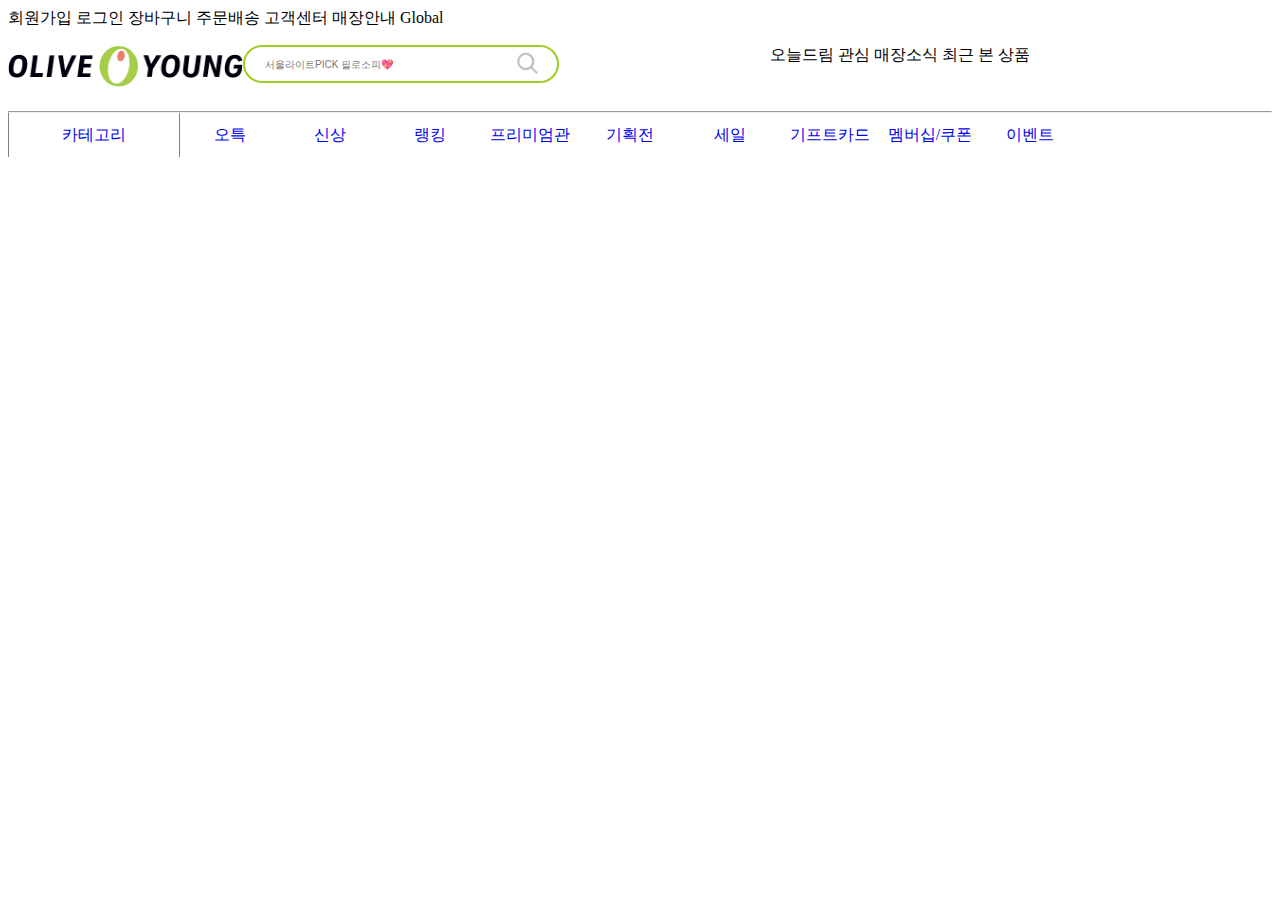
==== index.html @ 3bc7c673 "first commit" ====
<!DOCTYPE html>
<html lang="en">
<head>
    <meta charset="UTF-8">
    <meta http-equiv="X-UA-Compatible" content="IE=edge">
    <meta name="viewport" content="width=device-width, initial-scale=1.0">
    <title>Document</title>
</head>
<style>
  header>div{
    display: inline-block;
  }
  .search-txt{
    padding-left: 20px;
    border-radius: 25px;
    border: 2px solid #9bce26;
    font-size: 10px;
    width: 290px;
    height: 32px;
    position: absolute;
  }
  .search-btn{
    left: 270px;
    top: 6px;
    position:relative;
  }
  ul{ 
    margin: 0;
    padding: 0;
    list-style: none;
  }
  .header-top>ul>li{
    display: inline;
  }
  .header-inner>ul>li{
    display: inline;
  }
  .header-inner>*{
    float: left;
  }
  .inner-ul{
    margin-left: 500px;
  }
  .nav-item{
    line-height: 44px;
    text-align: center;
    float: left;
    height: 44px;
    width: 100px;
  }
  .dropdown{
    position: relative;
  }
  .dropdown-menu{
    top: 44px;
    height: 0px;
    width: 0px;
    overflow: hidden;
    display: none;
    position: absolute;
    padding: 0px;
    display: block;
    text-align: left;
  }
  a{
    text-decoration: none;
  }
  .nav-link:hover{
    color: #f27370;
    border-bottom: 2px solid #f27370;
  }
  .menu-ul>div{
    margin-left: 15px;
    float: left;
  }
  .menu-item-ul>li{
    font-size: 13px;
  }
  #menu-title{
    width: 170px;
    height: 44px;
    border-left: 1px solid gray;
    border-right: 1px solid gray;
  }
  hr{
    margin: 0;
  }
</style>
<body>
  <header class="header-all-wrap">
    <div class="header-top">
      <ul>
        <li>회원가입</li>
        <li>로그인</li>
        <li>장바구니</li>
        <li>주문배송</li>
        <li>고객센터</li>
        <li>매장안내</li>
        <li>Global</li>
      </ul>
    </div>
    <p></p>
    <div class="header-inner">
      <a class="brand">
        <img src="img/logo.png" alt="" width="235" height="42">
      </a>
      <input type="text" class="search-txt" name="" placeholder="서울라이트PICK 필로소피💖">
      <i class="search-btn" ><img src="img/search_icon.PNG" width="27px"></i>
      <ul class="inner-ul">
        <li>오늘드림</li>
        <li>관심 매장소식</li>
        <li>최근 본 상품</li>
      </ul>
    </div>
    <p></p>
    <hr>
    <ul class="nav nav-pills">
        <li class="nav-item" id="menu-title">
          <div class="dropdown"onclick="DropOnclick()">
            <a class="menu" href="#" role="button" id="dropdownMenuLink" data-bs-toggle="dropdown" aria-expanded="false">
              카테고리
            </a>
          
            <ul class="dropdown-menu" aria-labelledby="dropdownMenuLink" id="dropdown-mn">
              <li>
                <div>
                  <ul class="menu-ul">
                    <div>
                    <li>
                      <a class="dropdown-item" href="#"><p>스킨케어</p></a>
                      <ul class="menu-item-ul">
                        <li>스킨/로션/올인원</li>
                        <li>에센스/크림</li>
                        <li>미스트/오일</li>
                      </ul>
                    </li>
                    <li>
                      <a class="dropdown-item" href="#"><p>마스크팩</p></a>
                      <ul class="menu-item-ul">
                        <li>시트팩/패드</li>
                        <li>페이셜팩</li>
                        <li>코팩/패치</li>
                      </ul>
                    </li>
                    <li>
                      <a class="dropdown-item" href="#"><p>클렌징</p></a>
                      <ul class="menu-item-ul">
                        <li>클렌징폼/젤</li>
                        <li>오일/워터/리무버</li>
                        <li>필링/패드</li>
                      </ul>
                    </li>
                    <li>
                      <a class="dropdown-item" href="#"><p>선케어</p></a>
                      <ul class="menu-item-ul">
                        <li>선블록</li>
                        <li>태닝/애프터선</li>
                      </ul>
                    </li>
                    </div>
                    <div>
                    <li>
                      <a class="dropdown-item" href="#"><p>더모 코스메틱</p></a>
                      <ul class="menu-item-ul">
                        <li>스킨/로션</li>
                        <li>에센스/크림</li>
                        <li>미스트/오일</li>
                        <li>마스크팩</li>
                        <li>클렌징</li>
                        <li>선케어</li>
                        <li>바디케어</li>
                      </ul>
                    </li>
                    <li>
                      <a class="dropdown-item" href="#"><p>메이크업</p></a>
                      <ul class="menu-item-ul">
                        <li>립메이크업</li>
                        <li>베이스메이크업</li>
                        <li>아이메이크업</li>
                      </ul>
                    </li>
                    <li>
                      <a class="dropdown-item" href="#"><p>네일</p></a>
                      <ul class="menu-item-ul">
                        <li>폴리쉬</li>
                        <li>팁/스티커</li>
                        <li>반경화</li>
                        <li>케어</li>
                      </ul>
                    </li>
                  </div>
                  <div>
                    <li>
                      <a class="dropdown-item" href="#"><p>바디케어</p></a>
                      <ul class="menu-item-ul">
                        <li>워시/스크럽</li>
                        <li>로션/오일</li>
                        <li>제모용품</li>
                        <li>핸드케어</li>
                        <li>립케어</li>
                        <li>바디미스트</li>
                        <li>데오도란트</li>
                        <li>풋케어</li>
                        <li>선물세트</li>
                      </ul>
                    </li>
                    <li>
                      <a class="dropdown-item" href="#"><p>헤어케어</p></a>
                      <ul class="menu-item-ul">
                        <li>샴푸/린스</li>
                        <li>트리트먼트/팩</li>
                        <li>헤어기기</li>
                        <li>헤어브러쉬</li>
                        <li>염색약/펌</li>
                        <li>스타일링</li>
                        <li>탈모케어</li>
                        <li>에센스</li>
                      </ul>
                    </li>
                    <li>
                      <a class="dropdown-item" href="#"><p>향수/디퓨저</p></a>
                      <ul class="menu-item-ul">
                        <li>여성향수</li>
                        <li>남성향수</li>
                        <li>캔들/디퓨저</li>
                      </ul>
                    </li>
                    <li>
                      <a class="dropdown-item" href="#"><p>미용소품</p></a>
                      <ul class="menu-item-ul">
                        <li>페이스</li>
                        <li>아이</li>
                        <li>헤어/바디</li>
                        <li>코튼</li>
                        <li>디바이스</li>
                        <li>네일</li>
                        <li>기타소품</li>
                      </ul>
                    </li>
                    <li>
                      <a class="dropdown-item" href="#"><p>남성</p></a>
                      <ul class="menu-item-ul">
                        <li>스킨케어</li>
                        <li>바디케어</li>
                        <li>헤어케어</li>
                        <li>메이크업</li>
                        <li>쉐이빙</li>
                        <li>향수</li>
                        <li>매너용품</li>
                        <li>건강식품</li>
                      </ul>
                    </li>
                  </div>
                  </ul>
                </div>
              </li>
              <li><a class="dropdown-item" href="#">Another action</a></li>
              <li><a class="dropdown-item" href="#">Something else here</a></li>
            </ul>
          </div>
        </li>
        <li class="nav-item">
          <a class="nav-link" href="#">오특</a>
        </li>
        <li class="nav-item">
          <a class="nav-link" href="#">신상</a>
        </li>
        <li class="nav-item">
          <a class="nav-link"  href="#">랭킹</a>
        </li>
        <li class="nav-item">
          <a class="nav-link" href="#">프리미엄관</a>
        </li>
        <li class="nav-item">
          <a class="nav-link" href="#">기획전</a>
        </li>
        <li class="nav-item">
          <a class="nav-link" href="#">세일</a>
        </li>
        <li class="nav-item">
          <a class="nav-link"  href="#">기프트카드</a>
        </li>
        <li class="nav-item">
          <a class="nav-link"  href="#">멤버십/쿠폰</a>
        </li>
        <li class="nav-item">
          <a class="nav-link"  href="#">이벤트</a>
        </li>
    </ul>
</header>
<script>
  let cnt=0;
  function DropOnclick(){
    cnt++;
    if(cnt%2==0){
      document.getElementById("dropdown-mn").style.width="0px";
      document.getElementById("dropdown-mn").style.height="0px";
      document.getElementById("dropdown-mn").style.border="none";
      document.getElementById("menu-title").style.background="white";
      document.getElementById("dropdownMenuLink").style.color="black";
    }
    else{
      document.getElementById("dropdown-mn").style.width="800px";
      document.getElementById("dropdown-mn").style.height="700px";
      document.getElementById("dropdown-mn").style.border="3px solid black";
      document.getElementById("menu-title").style.background="black";
      document.getElementById("dropdownMenuLink").style.color="white";
    }
  }
</script>
</body>
</html>
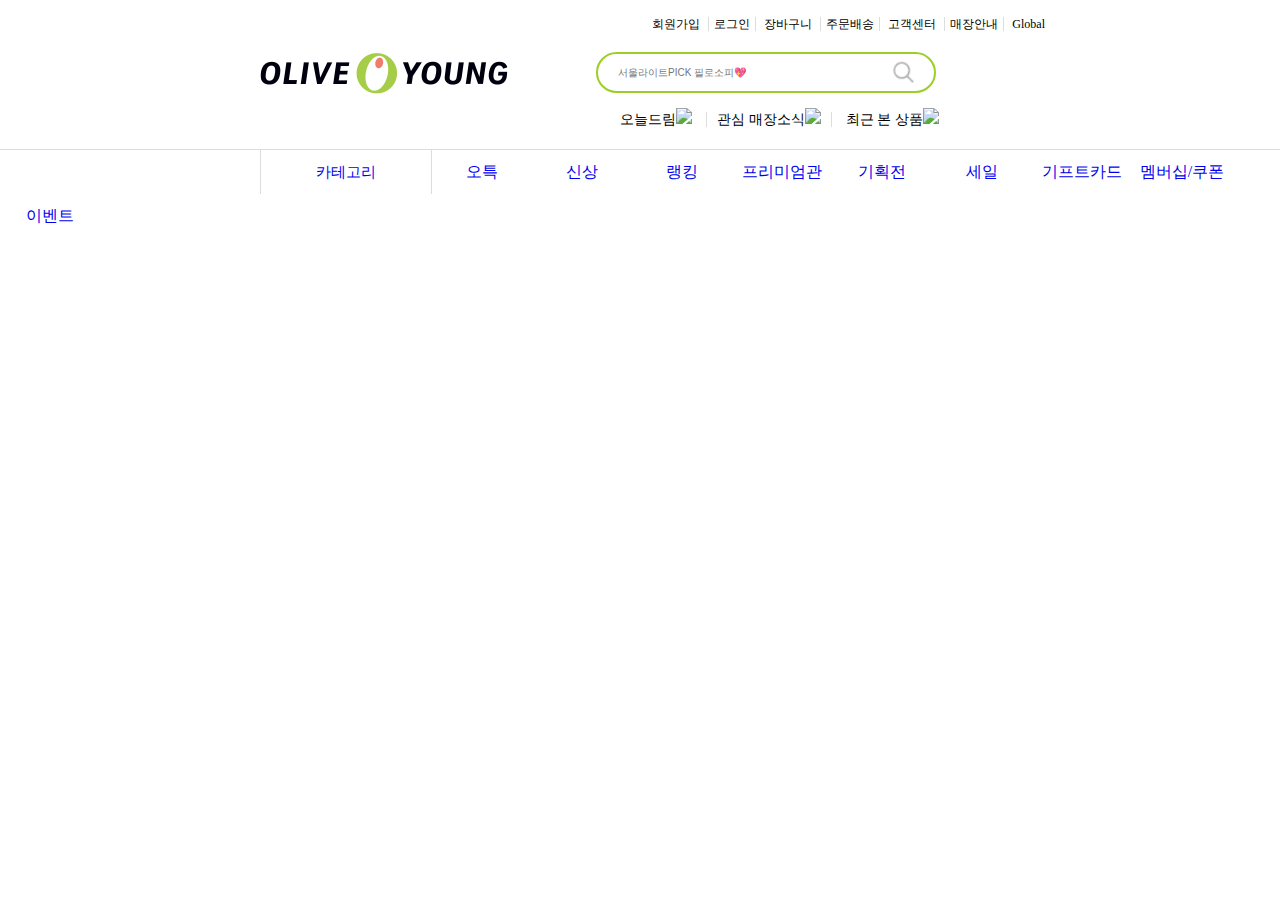
==== commit a343d33d: "header" ====
--- a/index.html
+++ b/index.html
@@ -7,6 +7,10 @@
     <title>Document</title>
 </head>
 <style>
+  body{
+    padding: 0;
+    margin: 0;
+  }
   header>div{
     display: inline-block;
   }
@@ -15,13 +19,13 @@
     border-radius: 25px;
     border: 2px solid #9bce26;
     font-size: 10px;
-    width: 290px;
-    height: 32px;
+    width: 314px;
+    height: 35px;
     position: absolute;
   }
   .search-btn{
-    left: 270px;
-    top: 6px;
+    left: 293px;
+    top: 8px;
     position:relative;
   }
   ul{ 
@@ -29,6 +33,12 @@
     padding: 0;
     list-style: none;
   }
+  .header-inner{
+    margin-left: 260px;
+  }
+  .brand{
+    margin-right: 88px;
+  }
   .header-top>ul>li{
     display: inline;
   }
@@ -39,7 +49,8 @@
     float: left;
   }
   .inner-ul{
-    margin-left: 500px;
+    margin-top: 10px;
+    margin-left: 350px;
   }
   .nav-item{
     line-height: 44px;
@@ -61,6 +72,7 @@
     padding: 0px;
     display: block;
     text-align: left;
+    background-color: white;
   }
   a{
     text-decoration: none;
@@ -73,61 +85,135 @@
     margin-left: 15px;
     float: left;
   }
+  .menu{
+    font-size: 15px; 
+  }
   .menu-item-ul>li{
     font-size: 13px;
   }
   #menu-title{
+    padding: 0;
+    margin-left: 260px;
     width: 170px;
     height: 44px;
-    border-left: 1px solid gray;
-    border-right: 1px solid gray;
-  }
-  hr{
+    border-left: 1px solid #ddd;
+    border-right: 1px solid #ddd;
+  }
+  .nav-pills{
+    border-top: 1px solid #ddd;
+  }
+  .header-top{
+    float: right;
+    font-size: 12px;
+    margin-right: 230px;
+  }
+  .header-top>ul>li{
+    width:100px;
+  }
+  .imgview{
+    height: 450px;
+    width:100%;
+    overflow: hidden;
+  }
+  .imgview>img{
+    padding: 0;
     margin: 0;
+    border-top: 2px solid black;
+    margin-left: -200px;
+  }
+  .menu-p{
+    font-weight: bold;
+    font-size: 14px;
+    height: 12px;
+    color: black;
+  }
+  .menu-item-ul>li{
+    font-weight: bold;
+    color: rgb(106, 106, 106);
+    height: 25px;
+  }
+  .menu-item-ul{
+    margin-bottom: 20px;
+  }
+  .menu-ver{
+    padding-left: 20px;
+    width: 140px;
+  }
+  .menu-head{
+    font-weight: bold;
+    margin-left: 20px;
+    padding-left: 20px;
+    height: 50px;
+    width: 470px;
+    border-bottom: 1px solid #ddd;
+  }
+  .beauty{
+    width: 53%;
+    height: 900px;
+    border-right: 1px solid #ddd;
+  }
+  .header-top-ul>li{
+    padding-left: 5px;
+    padding-right: 5px;
+  }
+  .inner-ul>li{
+    padding-left: 10px;
+    padding-right: 10px;
+    font-size: 14px;
+    text-align: center;
+  }
+  .center{
+    border-right: 1px solid #ddd;
+    border-left: 1px solid #ddd;
   }
 </style>
 <body>
   <header class="header-all-wrap">
     <div class="header-top">
-      <ul>
+      <ul class="header-top-ul">
         <li>회원가입</li>
-        <li>로그인</li>
+        <li class="center">로그인</li>
         <li>장바구니</li>
-        <li>주문배송</li>
+        <li class="center">주문배송</li>
         <li>고객센터</li>
-        <li>매장안내</li>
+        <li class="center">매장안내</li>
         <li>Global</li>
       </ul>
     </div>
-    <p></p>
+    <p style="height:20px;"></p>
     <div class="header-inner">
       <a class="brand">
-        <img src="img/logo.png" alt="" width="235" height="42">
+        <img src="img/logo.png" alt="" width="248" height="42px">
       </a>
-      <input type="text" class="search-txt" name="" placeholder="서울라이트PICK 필로소피💖">
-      <i class="search-btn" ><img src="img/search_icon.PNG" width="27px"></i>
+      <div id="search_box">
+        <input type="text" class="search-txt"name="search-txt" placeholder="서울라이트PICK 필로소피💖">
+        <i class="search-btn" ><img src="img/search_icon.PNG" width="27px"></i>
+      </div>
       <ul class="inner-ul">
-        <li>오늘드림</li>
-        <li>관심 매장소식</li>
-        <li>최근 본 상품</li>
+        <li>오늘드림<img src="./img/thunder_icon.PNG" width="30px"></li>
+        <li class="center">관심 매장소식<img src="./img/pointer_icon.PNG" width="20px"></li>
+        <li>최근 본 상품<img src="./img/pointer_icon.PNG" width="20px"></li>
       </ul>
     </div>
     <p></p>
-    <hr>
-    <ul class="nav nav-pills">
+    <ul class="nav-pills">
         <li class="nav-item" id="menu-title">
-          <div class="dropdown"onclick="DropOnclick()">
+          <div class="dropdown">
+            <div onclick="DropOnclick()">
             <a class="menu" href="#" role="button" id="dropdownMenuLink" data-bs-toggle="dropdown" aria-expanded="false">
               카테고리
             </a>
-          
+          </div>
             <ul class="dropdown-menu" aria-labelledby="dropdownMenuLink" id="dropdown-mn">
               <li>
-                <div>
+                <div class="beauty">
                   <ul class="menu-ul">
-                    <div>
-                    <li>
-                      <a class="dropdown-item" href="#"><p>스킨케어</p></a>
+                    <li class="menu-head">
+                      뷰티
+                    </li>
+                    <div class="menu-ver">
+                    <li>
+                      <a class="dropdown-item" href="#"><p class="menu-p">스킨케어 > </p></a>
                       <ul class="menu-item-ul">
                         <li>스킨/로션/올인원</li>
                         <li>에센스/크림</li>
@@ -135,7 +221,7 @@
                       </ul>
                     </li>
                     <li>
-                      <a class="dropdown-item" href="#"><p>마스크팩</p></a>
+                      <a class="dropdown-item" href="#"><p class="menu-p">마스크팩 > </p></a>
                       <ul class="menu-item-ul">
                         <li>시트팩/패드</li>
                         <li>페이셜팩</li>
@@ -143,7 +229,7 @@
                       </ul>
                     </li>
                     <li>
-                      <a class="dropdown-item" href="#"><p>클렌징</p></a>
+                      <a class="dropdown-item" href="#"><p class="menu-p">클렌징 > </p></a>
                       <ul class="menu-item-ul">
                         <li>클렌징폼/젤</li>
                         <li>오일/워터/리무버</li>
@@ -151,16 +237,16 @@
                       </ul>
                     </li>
                     <li>
-                      <a class="dropdown-item" href="#"><p>선케어</p></a>
+                      <a class="dropdown-item" href="#"><p class="menu-p">선케어 > </p></a>
                       <ul class="menu-item-ul">
                         <li>선블록</li>
                         <li>태닝/애프터선</li>
                       </ul>
                     </li>
                     </div>
-                    <div>
-                    <li>
-                      <a class="dropdown-item" href="#"><p>더모 코스메틱</p></a>
+                    <div class="menu-ver">
+                    <li>
+                      <a class="dropdown-item" href="#"><p class="menu-p">더모 코스메틱 > </p></a>
                       <ul class="menu-item-ul">
                         <li>스킨/로션</li>
                         <li>에센스/크림</li>
@@ -172,7 +258,7 @@
                       </ul>
                     </li>
                     <li>
-                      <a class="dropdown-item" href="#"><p>메이크업</p></a>
+                      <a class="dropdown-item" href="#"><p class="menu-p">메이크업 > </p></a>
                       <ul class="menu-item-ul">
                         <li>립메이크업</li>
                         <li>베이스메이크업</li>
@@ -180,7 +266,7 @@
                       </ul>
                     </li>
                     <li>
-                      <a class="dropdown-item" href="#"><p>네일</p></a>
+                      <a class="dropdown-item" href="#"><p class="menu-p">네일 > </p></a>
                       <ul class="menu-item-ul">
                         <li>폴리쉬</li>
                         <li>팁/스티커</li>
@@ -188,10 +274,8 @@
                         <li>케어</li>
                       </ul>
                     </li>
-                  </div>
-                  <div>
-                    <li>
-                      <a class="dropdown-item" href="#"><p>바디케어</p></a>
+                    <li>
+                      <a class="dropdown-item" href="#"><p class="menu-p">바디케어 > </p></a>
                       <ul class="menu-item-ul">
                         <li>워시/스크럽</li>
                         <li>로션/오일</li>
@@ -204,8 +288,10 @@
                         <li>선물세트</li>
                       </ul>
                     </li>
-                    <li>
-                      <a class="dropdown-item" href="#"><p>헤어케어</p></a>
+                  </div>
+                  <div class="menu-ver">
+                    <li>
+                      <a class="dropdown-item" href="#"><p class="menu-p">헤어케어 > </p></a>
                       <ul class="menu-item-ul">
                         <li>샴푸/린스</li>
                         <li>트리트먼트/팩</li>
@@ -218,7 +304,7 @@
                       </ul>
                     </li>
                     <li>
-                      <a class="dropdown-item" href="#"><p>향수/디퓨저</p></a>
+                      <a class="dropdown-item" href="#"><p class="menu-p">향수/디퓨저 > </p></a>
                       <ul class="menu-item-ul">
                         <li>여성향수</li>
                         <li>남성향수</li>
@@ -226,7 +312,7 @@
                       </ul>
                     </li>
                     <li>
-                      <a class="dropdown-item" href="#"><p>미용소품</p></a>
+                      <a class="dropdown-item" href="#"><p class="menu-p">미용소품 > </p></a>
                       <ul class="menu-item-ul">
                         <li>페이스</li>
                         <li>아이</li>
@@ -238,7 +324,7 @@
                       </ul>
                     </li>
                     <li>
-                      <a class="dropdown-item" href="#"><p>남성</p></a>
+                      <a class="dropdown-item" href="#"><p class="menu-p">남성 > </p></a>
                       <ul class="menu-item-ul">
                         <li>스킨케어</li>
                         <li>바디케어</li>
@@ -288,11 +374,15 @@
         </li>
     </ul>
 </header>
+<div class="imgview">
+  <img src="./img/slide_img1.jpg">
+</div>
 <script>
-  let cnt=0;
+  let cnt_m=0;
+  let cnt_s=0;
   function DropOnclick(){
-    cnt++;
-    if(cnt%2==0){
+    cnt_m++;
+    if(cnt_m%2==0){
       document.getElementById("dropdown-mn").style.width="0px";
       document.getElementById("dropdown-mn").style.height="0px";
       document.getElementById("dropdown-mn").style.border="none";
@@ -300,8 +390,8 @@
       document.getElementById("dropdownMenuLink").style.color="black";
     }
     else{
-      document.getElementById("dropdown-mn").style.width="800px";
-      document.getElementById("dropdown-mn").style.height="700px";
+      document.getElementById("dropdown-mn").style.width="1000px";
+      document.getElementById("dropdown-mn").style.height="900px";
       document.getElementById("dropdown-mn").style.border="3px solid black";
       document.getElementById("menu-title").style.background="black";
       document.getElementById("dropdownMenuLink").style.color="white";
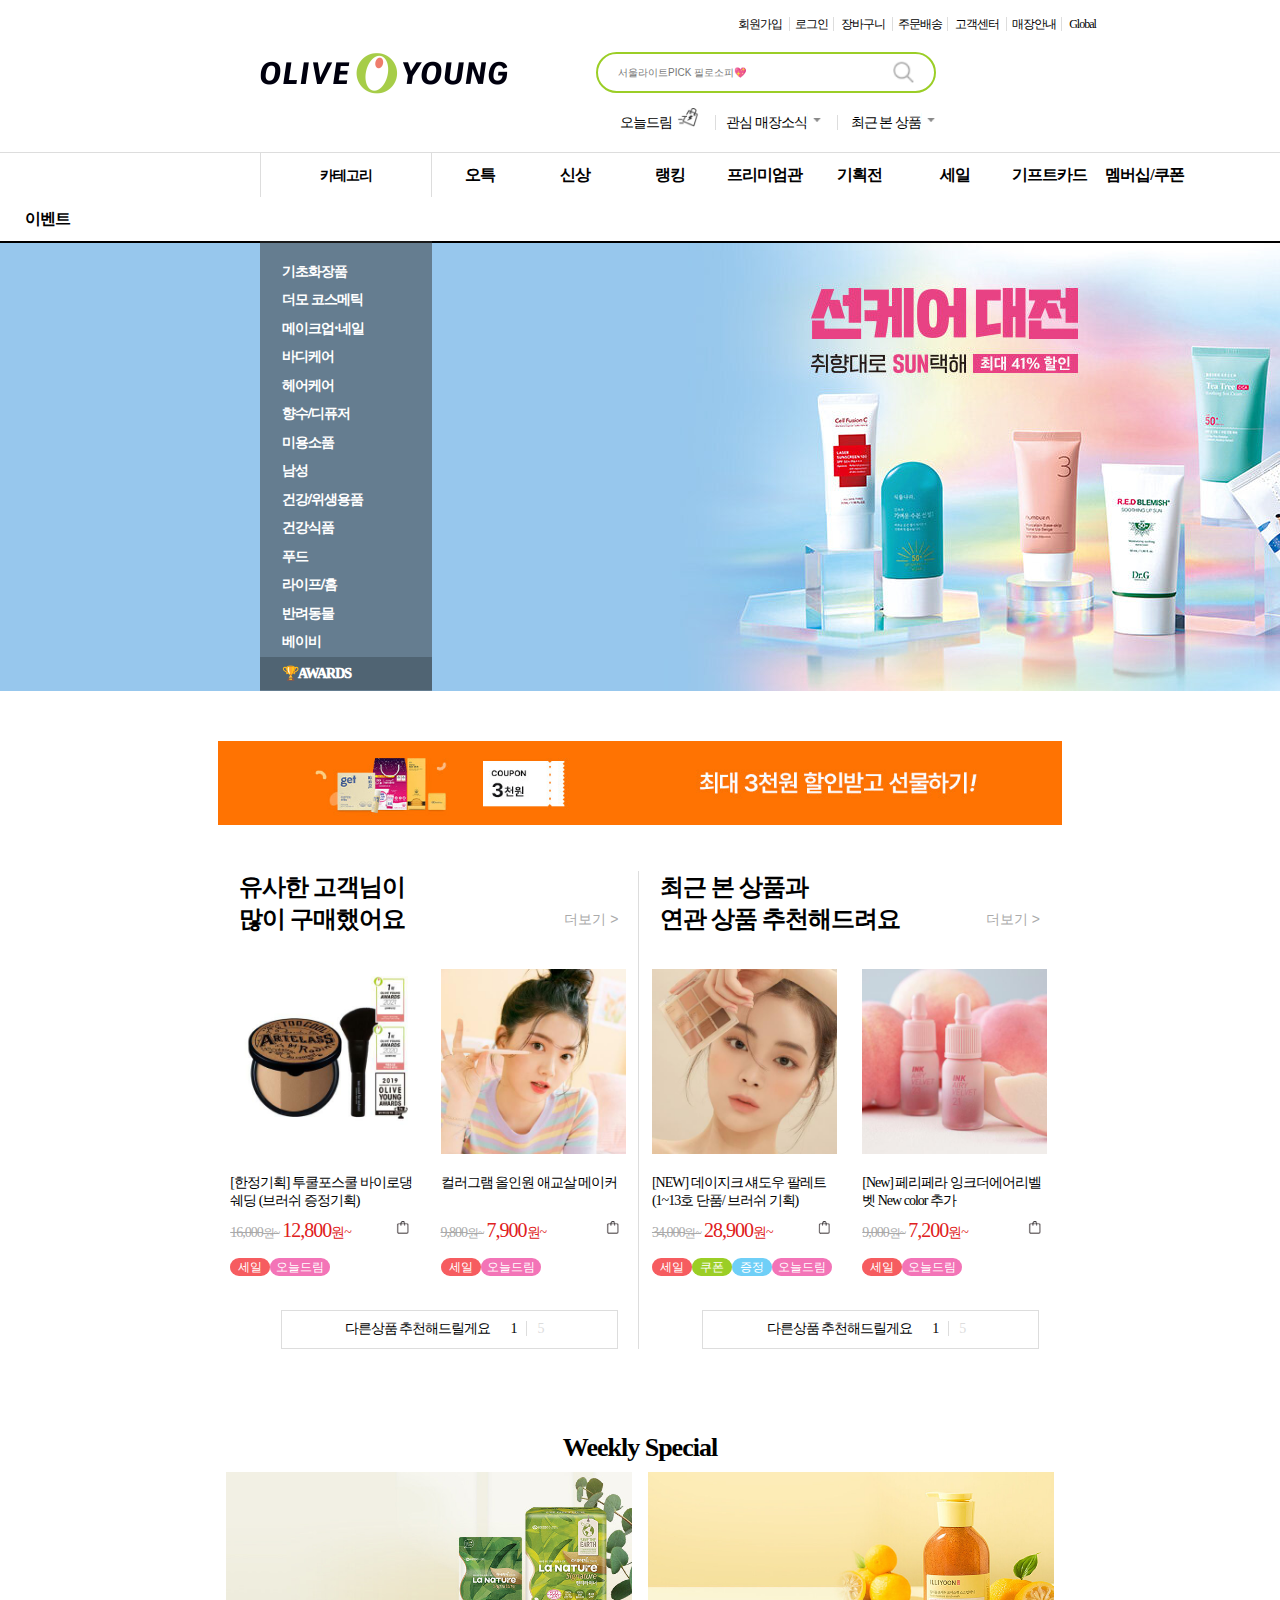
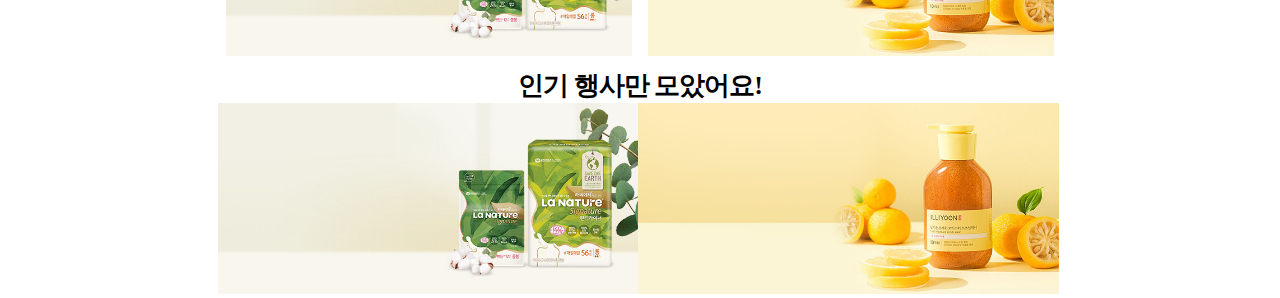
==== commit ac346fd2: "css파일 분리" ====
--- a/index.html
+++ b/index.html
@@ -6,167 +6,7 @@
     <meta name="viewport" content="width=device-width, initial-scale=1.0">
     <title>Document</title>
 </head>
-<style>
-  body{
-    padding: 0;
-    margin: 0;
-  }
-  header>div{
-    display: inline-block;
-  }
-  .search-txt{
-    padding-left: 20px;
-    border-radius: 25px;
-    border: 2px solid #9bce26;
-    font-size: 10px;
-    width: 314px;
-    height: 35px;
-    position: absolute;
-  }
-  .search-btn{
-    left: 293px;
-    top: 8px;
-    position:relative;
-  }
-  ul{ 
-    margin: 0;
-    padding: 0;
-    list-style: none;
-  }
-  .header-inner{
-    margin-left: 260px;
-  }
-  .brand{
-    margin-right: 88px;
-  }
-  .header-top>ul>li{
-    display: inline;
-  }
-  .header-inner>ul>li{
-    display: inline;
-  }
-  .header-inner>*{
-    float: left;
-  }
-  .inner-ul{
-    margin-top: 10px;
-    margin-left: 350px;
-  }
-  .nav-item{
-    line-height: 44px;
-    text-align: center;
-    float: left;
-    height: 44px;
-    width: 100px;
-  }
-  .dropdown{
-    position: relative;
-  }
-  .dropdown-menu{
-    top: 44px;
-    height: 0px;
-    width: 0px;
-    overflow: hidden;
-    display: none;
-    position: absolute;
-    padding: 0px;
-    display: block;
-    text-align: left;
-    background-color: white;
-  }
-  a{
-    text-decoration: none;
-  }
-  .nav-link:hover{
-    color: #f27370;
-    border-bottom: 2px solid #f27370;
-  }
-  .menu-ul>div{
-    margin-left: 15px;
-    float: left;
-  }
-  .menu{
-    font-size: 15px; 
-  }
-  .menu-item-ul>li{
-    font-size: 13px;
-  }
-  #menu-title{
-    padding: 0;
-    margin-left: 260px;
-    width: 170px;
-    height: 44px;
-    border-left: 1px solid #ddd;
-    border-right: 1px solid #ddd;
-  }
-  .nav-pills{
-    border-top: 1px solid #ddd;
-  }
-  .header-top{
-    float: right;
-    font-size: 12px;
-    margin-right: 230px;
-  }
-  .header-top>ul>li{
-    width:100px;
-  }
-  .imgview{
-    height: 450px;
-    width:100%;
-    overflow: hidden;
-  }
-  .imgview>img{
-    padding: 0;
-    margin: 0;
-    border-top: 2px solid black;
-    margin-left: -200px;
-  }
-  .menu-p{
-    font-weight: bold;
-    font-size: 14px;
-    height: 12px;
-    color: black;
-  }
-  .menu-item-ul>li{
-    font-weight: bold;
-    color: rgb(106, 106, 106);
-    height: 25px;
-  }
-  .menu-item-ul{
-    margin-bottom: 20px;
-  }
-  .menu-ver{
-    padding-left: 20px;
-    width: 140px;
-  }
-  .menu-head{
-    font-weight: bold;
-    margin-left: 20px;
-    padding-left: 20px;
-    height: 50px;
-    width: 470px;
-    border-bottom: 1px solid #ddd;
-  }
-  .beauty{
-    width: 53%;
-    height: 900px;
-    border-right: 1px solid #ddd;
-  }
-  .header-top-ul>li{
-    padding-left: 5px;
-    padding-right: 5px;
-  }
-  .inner-ul>li{
-    padding-left: 10px;
-    padding-right: 10px;
-    font-size: 14px;
-    text-align: center;
-  }
-  .center{
-    border-right: 1px solid #ddd;
-    border-left: 1px solid #ddd;
-  }
-</style>
+<link rel="stylesheet" href="./main.css">
 <body>
   <header class="header-all-wrap">
     <div class="header-top">
@@ -183,17 +23,16 @@
     <p style="height:20px;"></p>
     <div class="header-inner">
       <a class="brand">
-        <img src="img/logo.png" alt="" width="248" height="42px">
+        <img src="img/logo.png" alt="" width="248" height="42px" href="#">
       </a>
-      <div id="search_box">
         <input type="text" class="search-txt"name="search-txt" placeholder="서울라이트PICK 필로소피💖">
         <i class="search-btn" ><img src="img/search_icon.PNG" width="27px"></i>
-      </div>
-      <ul class="inner-ul">
-        <li>오늘드림<img src="./img/thunder_icon.PNG" width="30px"></li>
-        <li class="center">관심 매장소식<img src="./img/pointer_icon.PNG" width="20px"></li>
-        <li>최근 본 상품<img src="./img/pointer_icon.PNG" width="20px"></li>
-      </ul>
+      
+        <ul class="inner-ul">
+          <li>오늘드림<img src="./img/thunder_icon.PNG" width="30px"></li>
+          <li class="center">관심 매장소식<img src="./img/pointer_icon.PNG" width="20px"></li>
+          <li>최근 본 상품<img src="./img/pointer_icon.PNG" width="20px"></li>
+        </ul>
     </div>
     <p></p>
     <ul class="nav-pills">
@@ -374,29 +213,148 @@
         </li>
     </ul>
 </header>
+<div>
+</div>
 <div class="imgview">
+  <ul class="img_menu" id="img_mn">
+    <li class="img_mn_li">기초화장품</li>
+    <li class="img_mn_li">더모 코스메틱</li>
+    <li class="img_mn_li">메이크업·네일</li>
+    <li class="img_mn_li">바디케어</li>
+    <li class="img_mn_li">헤어케어</li>
+    <li class="img_mn_li">향수/디퓨저</li>
+    <li class="img_mn_li">미용소품</li>
+    <li class="img_mn_li">남성</li>
+    <li class="img_mn_li">건강/위생용품</li>
+    <li class="img_mn_li">건강식품</li>
+    <li class="img_mn_li">푸드</li>
+    <li class="img_mn_li">라이프/홈</li>
+    <li class="img_mn_li">반려동물</li>
+    <li class="img_mn_li">베이비</li>
+    <li class="awards">🏆AWARDS</li>
+  </ul>
   <img src="./img/slide_img1.jpg">
 </div>
-<script>
-  let cnt_m=0;
-  let cnt_s=0;
-  function DropOnclick(){
-    cnt_m++;
+<div class="content_wrap">
+  <img src="./img/ad.jpg" width="100%" class="ad_img">
+  <div class="recm_wrap">
+    <div class="half" id="border_point">
+      <div class="text_div">유사한 고객님이<br>많이 구매했어요
+        <button class="more">더보기 ></button>
+      </div>
+      <div class="img_wrap">
+        <img src="./img/img1_1.jpg" width="100%">
+        <div class="g_name"><br>[한정기획] 투쿨포스쿨 바이로댕<br>쉐딩 (브러쉬 증정기획)</div>
+        <p class="money_div">
+          <span class="f_money"><span class="f_money_num">16,000</span>원~</span> <span class="n_money"><span class="n_money_num">12,800</span>원~</span>
+          <img src="./img/bag_icon.PNG" width="10%" class="bag_icon">
+        </p>
+        <button class="sale_icon">세일</button>
+        <button class="today_icon">오늘드림</button>
+      </div>
+      <div class="img_wrap">
+        <img src="./img/img1_2.jpg" width="100%">
+        <div class="g_name"><br>컬러그램 올인원 애교살 메이커</div>
+        <p class="money_div">
+          <span class="f_money"><span class="f_money_num">9,800</span>원~</span> <span class="n_money"><span class="n_money_num">7,900</span>원~</span>
+          <img src="./img/bag_icon.PNG" width="10%" class="bag_icon">
+        </p>
+        <button class="sale_icon">세일</button>
+        <button class="today_icon">오늘드림</button>
+      </div>
+      <div class="other_recm">다른상품 추천해드릴게요<ul><li id="border_point">1</li><li class="recm_cnt">5</li></ul></div>
+    </div>
+    <div class="half">
+      <div class="text_div">최근 본 상품과<br>연관 상품 추천해드려요
+        <button class="more">더보기 ></button>
+      </div>
+      <div class="img_wrap">
+        <img src="./img/img2_1.jpg" width="100%">
+        <div class="g_name"><br>[NEW] 데이지크 섀도우 팔레트 (1~13호 단품/ 브러쉬 기획)</div>
+        <p class="money_div">
+          <span class="f_money"><span class="f_money_num">34,000</span>원~</span> <span class="n_money"><span class="n_money_num">28,900</span>원~</span>
+          <img src="./img/bag_icon.PNG" width="10%" class="bag_icon">
+        </p>
+        <button class="sale_icon">세일</button>
+        <button class="coupon_icon">쿠폰</button>
+        <button class="present_icon">증정</button>
+        <button class="today_icon">오늘드림</button>
+      </div>
+      <div class="img_wrap">
+        <img src="./img/img2_2.jpg" width="100%">
+        <div class="g_name"><br>[New] 페리페라 잉크더에어리벨벳 New color 추가</div>
+        <p class="money_div">
+          <span class="f_money"><span class="f_money_num">9,000</span>원~</span> <span class="n_money"><span class="n_money_num">7,200</span>원~</span>
+          <img src="./img/bag_icon.PNG" width="10%" class="bag_icon">
+        </p>
+        <button class="sale_icon">세일</button>
+        <button class="today_icon">오늘드림</button>
+      </div>
+      <div class="other_recm">다른상품 추천해드릴게요<ul><li id="border_point">1</li><li class="recm_cnt">5</li></ul></div>
+    </div>
+  </div>
+  <div class="weekly">
+    <div class="text_title">Weekly Special</div>
+    <div class="half">
+      <img src="./img/img3_1.jpg" width="100%">
+    </div>
+    <div class="half">
+      <img src="./img/img3_2.jpg" width="100%">
+    </div>
+  </div>
+  <div class="popular">
+    <div class="text_title">인기 행사만 모았어요!</div>
+    <div class="half">
+      <img src="./img/img3_1.jpg" width="100%">
+    </div>
+    <div class="half">
+      <img src="./img/img3_2.jpg" width="100%">
+    </div>
+  </div>
+</div>
+<script type="text/javascript">
+let cnt_m=0;
+let cnt_s=0;
+var dropdown_mn=document.getElementById("dropdown-mn");
+var menu_title=document.getElementById("menu-title");
+var img_mn=document.getElementById("img_mn");
+function DropOnclick(){
+cnt_m++;
     if(cnt_m%2==0){
-      document.getElementById("dropdown-mn").style.width="0px";
-      document.getElementById("dropdown-mn").style.height="0px";
-      document.getElementById("dropdown-mn").style.border="none";
-      document.getElementById("menu-title").style.background="white";
+      dropdown_mn.style.width="0px";
+      dropdown_mn.style.height="0px";
+      dropdown_mn.style.border="none";
+      dropdown_mn.style.overflow= "none";
+      dropdown_mn.style.marginTop="0px";
+      menu_title.style.background="white";
       document.getElementById("dropdownMenuLink").style.color="black";
+      if (matchMedia("screen and (max-width: 1023px)").matches){
+        img_mn.style.width="14.2%";
+        img_mn.style.height="335px";
+      }
+      else{
+        img_mn.style.width="172px";
+        img_mn.style.height="433px";
+      }
     }
     else{
-      document.getElementById("dropdown-mn").style.width="1000px";
-      document.getElementById("dropdown-mn").style.height="900px";
-      document.getElementById("dropdown-mn").style.border="3px solid black";
-      document.getElementById("menu-title").style.background="black";
+      if (matchMedia("screen and (max-width: 1023px)").matches){
+        dropdown_mn.style.marginTop="4px";
+        dropdown_mn.style.width="500%";
+        dropdown_mn.style.height="500px";
+      } 
+      else if(matchMedia("screen and (min-width: 1024px)").matches){
+        dropdown_mn.style.width="1050px";
+        dropdown_mn.style.height="900px";
+      }
+      img_mn.style.width="0px";
+      img_mn.style.height="0px";
+      img_mn.style.overflow= "hidden";
+      dropdown_mn.style.border="3px solid black";
+      menu_title.style.background="black";
       document.getElementById("dropdownMenuLink").style.color="white";
     }
-  }
+}
 </script>
 </body>
 </html>--- a/main.css
+++ b/main.css
@@ -0,0 +1,425 @@
+body{
+    padding: 0;
+    margin: 0;
+    letter-spacing:-1px
+  }
+  header>div{
+    display: inline-block;
+  }
+  .search-txt{ /* 검색바 */
+    padding-left: 20px;
+    border-radius: 25px;
+    border: 2px solid #9bce26;
+    font-size: 10px;
+    width: 314px;
+    height: 35px;
+    position: absolute;
+  }
+  .search-btn{ /* 검색아이콘 */
+    left: 293px;
+    top: 8px;
+    position:relative;
+  }
+  ul{ 
+    margin: 0;
+    padding: 0;
+    list-style: none;
+  }
+  .header-inner{ /* 네비바 옆 마진 */
+    margin-left: 260px;
+  }
+  .brand{ /* 로고, 검색바 사이 마진 */
+    margin-right: 88px;
+  }
+  .header-top>ul>li{
+    display: inline;
+  }
+  .header-inner>ul>li{
+    display: inline;
+  }
+  .header-inner>*{
+    float: left;
+  }
+  .inner-ul{ 
+    margin-top: 10px;
+    margin-left: 350px;
+  }
+  .nav-item{ /* 각 메뉴 네비바*/
+    line-height: 44px;
+    text-align: center;
+    float: left;
+    height: 44px;
+    width: 95px;
+  }
+  .nav-link{
+    font-weight: 700;
+  }
+  .dropdown{
+    position: relative;
+  }
+  .dropdown-menu{ /* 숨겨지는 드롭다운 메뉴 */
+    top: 44px;
+    height: 0px;
+    width: 0px;
+    overflow: hidden;
+    display: none;
+    padding: 0px;
+    display: block;
+    text-align: left;
+    background-color: white;
+  }
+  a{
+    color: black;
+    text-decoration: none;
+  }
+  .nav-link:hover{
+    color: #f27370;
+    border-bottom: 2px solid #f27370;
+  }
+  .menu-ul>div{
+    margin-left: 15px;
+    float: left;
+  }
+  .menu{
+    font-size: 14px; 
+  }
+  .menu-item-ul>li{
+    font-size: 13px;
+  }
+  #menu-title{ /* 카테고리*/
+    cursor: pointer;
+    font-weight: 1000;
+    padding: 0;
+    margin-left: 260px;
+    width: 170px;
+    height: 44px;
+    border-left: 1px solid #ddd;
+    border-right: 1px solid #ddd;
+  }
+  .nav-pills{
+    border-top: 1px solid #ddd;
+  }
+  .header-top{ /*제일 위 회원가입, 로그인...*/
+    float: right;
+    font-size: 12px;
+    margin-right: 14%;
+  }
+  .header-top>ul>li{ /*제일 위 회원가입, 로그인...각 사이즈*/
+    width:100px;
+  }
+  .imgview{ /* 이미지뷰 사이즈 */
+    height: 450px;
+    width:100%;
+    overflow: hidden;
+  }
+  .imgview>img{ /* 이미지 보이는 부분 조절 */
+    padding: 0;
+    margin: 0;
+    border-top: 2px solid black;
+    margin-left: -200px;
+  }
+  .menu-p{ /* 카테고리 소제목 p태그*/
+    font-weight: bold;
+    font-size: 14px;
+    height: 12px;
+    color: black;
+  }
+  .menu-item-ul>li{ /* 카테고리 요소 */
+    font-weight: bold;
+    color: rgb(106, 106, 106);
+    height: 25px;
+  }
+  .menu-ver{ /* 카테고리 세로 분활 */
+    padding-left: 20px;
+    width: 140px;
+  }
+  .menu-head{ /* 카테고리 소제목 속성 */
+    font-weight: bold;
+    margin-left: 20px;
+    padding-left: 20px;
+    height: 50px;
+    width: 470px;
+    border-bottom: 1px solid #ddd;
+  }
+  .beauty{ /* 카테고리 뷰티*/
+    width: 53%;
+    height: 900px;
+    border-right: 1px solid #ddd;
+  }
+  .header-top-ul>li{ /* 회원가입 부분 각 여백 */
+    padding-left: 5px;
+    padding-right: 5px;
+  }
+  .inner-ul>li{ /* 오늘드림 부분 */
+    padding-left: 10px;
+    padding-right: 10px;
+    font-size: 14px;
+    text-align: center;
+  }
+  .center{
+    border-right: 1px solid #ddd;
+    border-left: 1px solid #ddd;
+  }
+  .img_menu{ /*검은 카테고리 전체 ul*/
+    background-color: rgba(51,51,51,.5);
+    width: 172px;
+    height: 433px;
+    margin-left: 260px;
+    position: absolute;
+    padding-top: 17px;
+  }
+  .img_menu>li{ /*검은 카테고리 각 li*/
+    color: white;
+    font-size: 14px;
+    font-weight: 1000;
+    padding: 0px 17px 0px 22px;
+  }
+  .img_mn_li{ /*검은 카테고리 awards 제외 li*/
+    height: 28.5px;
+    line-height: 28.5px;
+  }
+  .img_menu>li:hover{
+    background-color: rgb(48,48,48);
+  }
+  .awards{ /*검은 카테고리 awards*/
+    height: 33px;
+    line-height: 33px;
+    background-color: rgba(0,0,0,.2);
+  }
+  .content_wrap{
+    margin-top: 50px;
+    margin-left: 17%;
+    margin-right: 17%;
+  }
+  .half{
+    float: left;
+    width:49.8%;
+    height: 100%;
+  }
+  #border_point{
+    border-right: 1px solid #ddd;
+  }
+  .ad_img{
+    margin-bottom: 5%;
+  }
+  button{
+    background:none;
+    border: 0;
+    padding: 0;
+    box-shadow: none;
+    cursor: pointer;
+  }
+  .more{
+    margin-top: 2%;
+    float: right;
+    margin-right: 5%;
+    font-size: 14px;
+    color: #aaa;
+  }
+  .img_wrap{
+    margin-right: 3%;
+    margin-left: 3%;
+    width: 44%;
+    float: left;
+    margin-top: 8%;
+    margin-bottom: 8%;
+  }
+  .text_div{
+    margin-left: 5%;
+    font-size: 24px;
+    font-weight: 700;
+  }
+  .g_name{
+    height: 45px;
+    font-size: 14px;
+  }
+  .f_money{
+    color: #a9a9a9;
+    text-decoration: line-through;
+    font-size: 12px;
+  }
+  .n_money{
+    font-size: 14px;
+    color: #e02020;
+  }
+  .f_money_num{
+    font-size: 14px;
+  }
+  .n_money_num{
+    font-size: 20px;
+  }
+  .bag_icon{
+    float: right;
+    margin-right: 2%;
+  }
+  .recm_wrap{
+    margin-bottom: 500px;
+  }
+  .sale_icon{
+    float: left;
+    width: 40px;
+    height: 18px;
+    font-size: 12px;
+    background-color: #f65c60;
+    color: white;
+    border-radius: 25px;
+  }
+  .today_icon{
+    float: left;
+    width: 60px;
+    height: 18px;
+    font-size: 12px;
+    background-color: #f374b7;
+    color: white;
+    border-radius: 25px; 
+  }
+  .coupon_icon{
+    float: left;
+    width: 40px;
+    height: 18px;
+    font-size: 12px;
+    background-color: #9bce26;
+    color: white;
+    border-radius: 25px;
+  }
+  .present_icon{
+    float: left;
+    width: 40px;
+    height: 18px;
+    font-size: 12px;
+    background-color: #6fcff7;
+    color: white;
+    border-radius: 25px;
+  }
+  .other_recm>ul>li{
+    display: inline;
+    padding-right: 10px;
+    padding-left: 10px;
+  }
+  .other_recm>ul{
+    display: inline;
+    margin-left: 10px;
+  }
+  .other_recm{
+    font-size: 14px;
+    float: left;
+    width: 335px;
+    height: 28px;
+    border: 1px solid #ddd;
+    margin-left: 15%;
+    padding-top: 9px;
+    text-align: center;
+  }
+  .recm_cnt{
+    color:#ddd;
+  }
+  .recm_wrap>.half{
+    margin-bottom: 10%;
+  }
+  .weekly>.half{
+    width: 48%;
+    margin : 1%;
+  }
+  .text_title{
+    font-size: 26px;
+    font-weight: 700;
+    text-align: center;
+    width: 30%;
+    margin-left: 35%;
+  }
+  /* 반응형 구현*/
+  @media (min-width:768px) and (max-width:1023px){
+    .brand>img{ /* 로고 사이즈 */
+        width: 190px;
+        height: 33px;
+    }
+    .header-top{ /*제일 위 회원가입, 로그인... */
+        margin-right: 40px;
+        font-size: 10px;
+    }
+    .header-inner{ /* 로고 왼쪽 마진*/
+        margin-left: 2%;
+        height: 40px;
+    }
+    .search-txt{ /* 검색바 */
+      width: 210px;
+      height: 27px;
+    }
+    .search-btn{ /* 검색아이콘 */
+      left: 24.3%;
+      top: 5.7px;
+    }
+    .search-btn>img{
+        width: 22px;
+    }
+    .inner-ul>li{ /* 오늘드림 부분 각 각 */
+      padding-left: 2px;
+      padding-right: 2px;
+      font-size: 11px;
+    }
+    .inner-ul>li>img{
+        width: 22px;
+    }
+    .inner-ul{ /* 오늘드림 부분 */
+        margin-top: 0;
+        margin-right: 2%;
+        float:right;
+    }
+    .nav-item{ /* 각 메뉴 네비바*/
+      font-size: 13px;
+      line-height: 40px;
+      text-align: center;
+      float: left;
+      height: 44px;
+      width: 9.5%;
+    }
+    .brand{ /* 로고 오른쪽 마진 */
+      margin-right: 3%;
+    }
+    #menu-title{ /* 카테고리*/
+      padding: 0;
+      margin-left: 0;
+      width: 14%;
+      border-left: 1px solid #ddd;
+      border-right: 1px solid #ddd;
+    }
+    .imgview{ /*이미지뷰*/
+      height: 350px;
+    }
+    .imgview>img{
+        height: 100%;
+        margin-left: -430px;
+    }
+    .dropdown-menu{
+        width: 300px;
+    } 
+    .menu{
+      font-size: 12px;
+    }
+    .img_menu{ /*검은 카테고리 전체 ul*/
+      width: 14.2%;
+      height: 335px;
+      margin-left: 0;
+      position: absolute;
+      padding-top: 15px;
+    }
+    .img_menu>li{ /*검은 카테고리 각 li*/
+      color: white;
+      font-size: 12.5px;
+      font-weight: 700;
+      padding: 0px 0px 1.5px 15px;
+    }
+    .img_mn_li{ /*검은 카테고리 awards 제외 li*/
+      height: 20.5px;
+      line-height: 20.5px;
+    }
+    .awards{ /*검은 카테고리 awards*/
+      height: 25.5px;
+      line-height: 25.5px;
+      background-color: rgba(0,0,0,.2);
+    }
+    .content_wrap{
+      margin-left: 5%;
+      margin-right: 5%;
+    }
+  }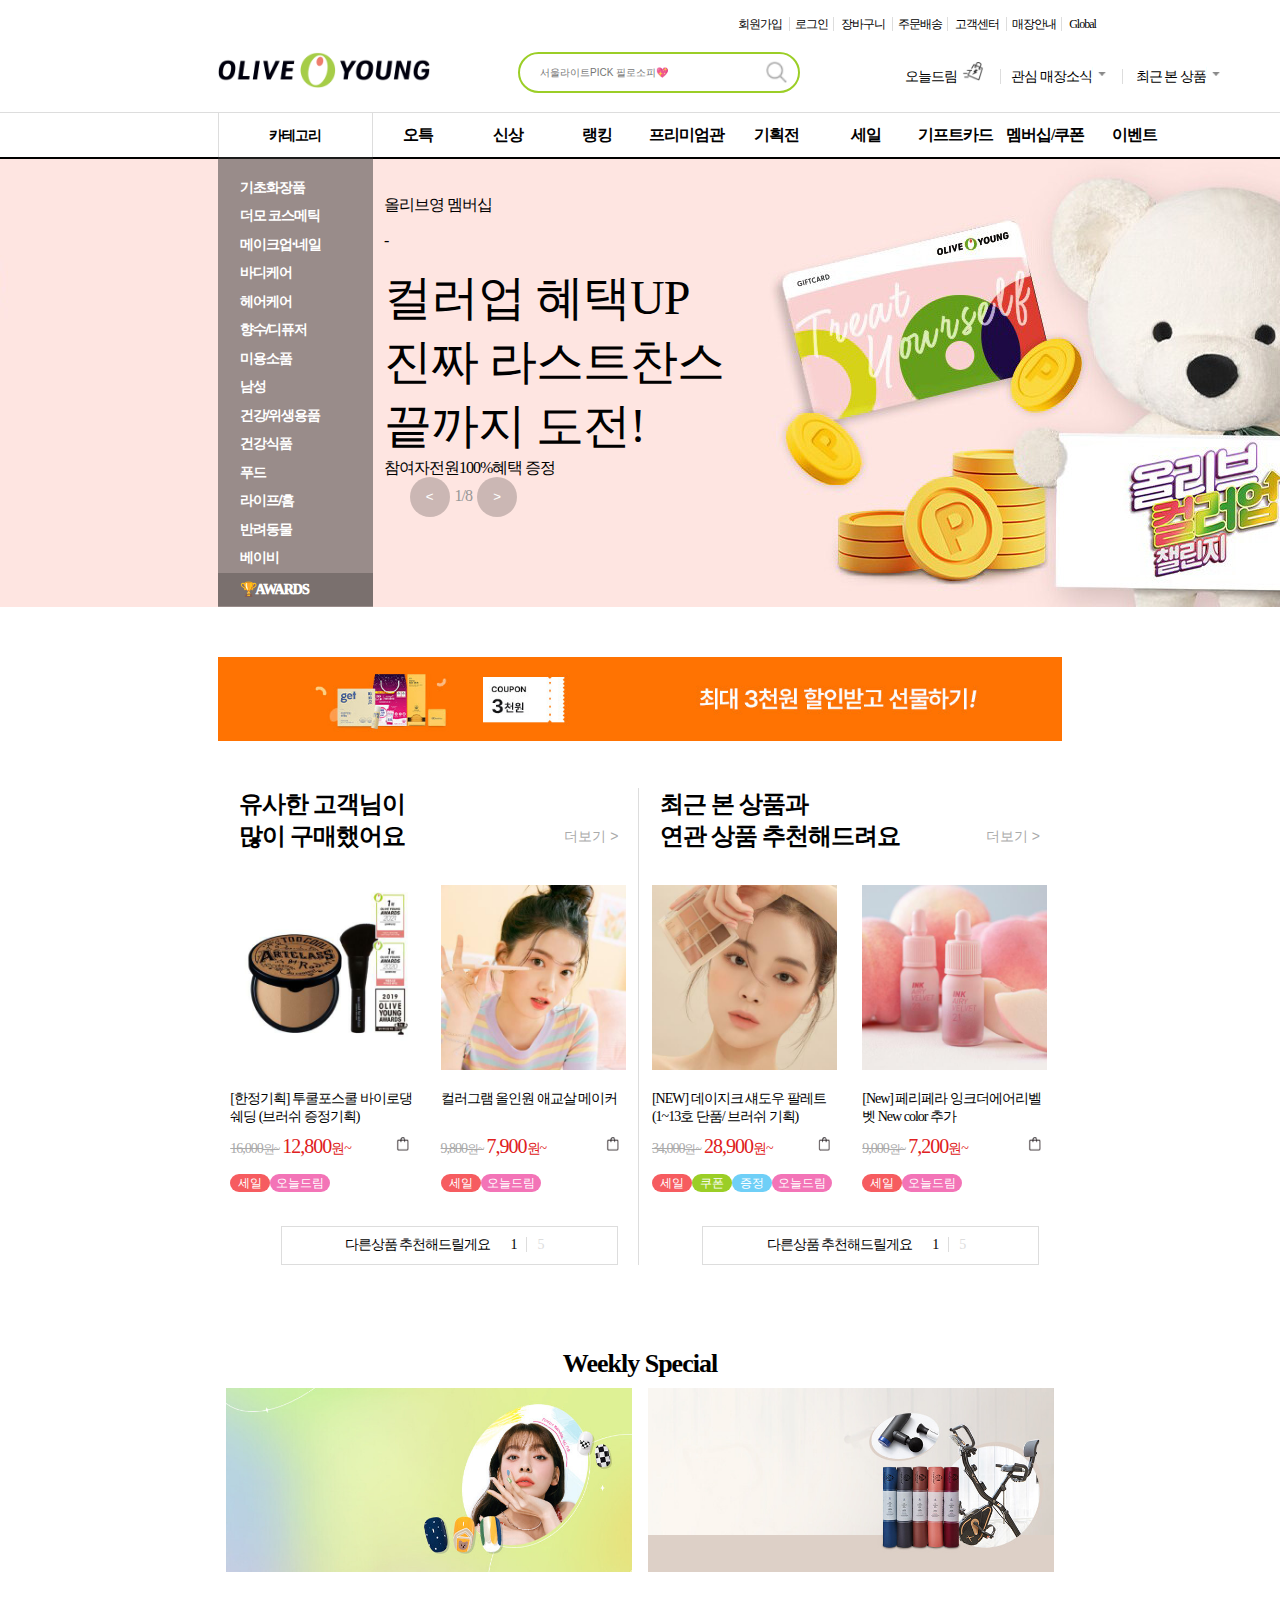
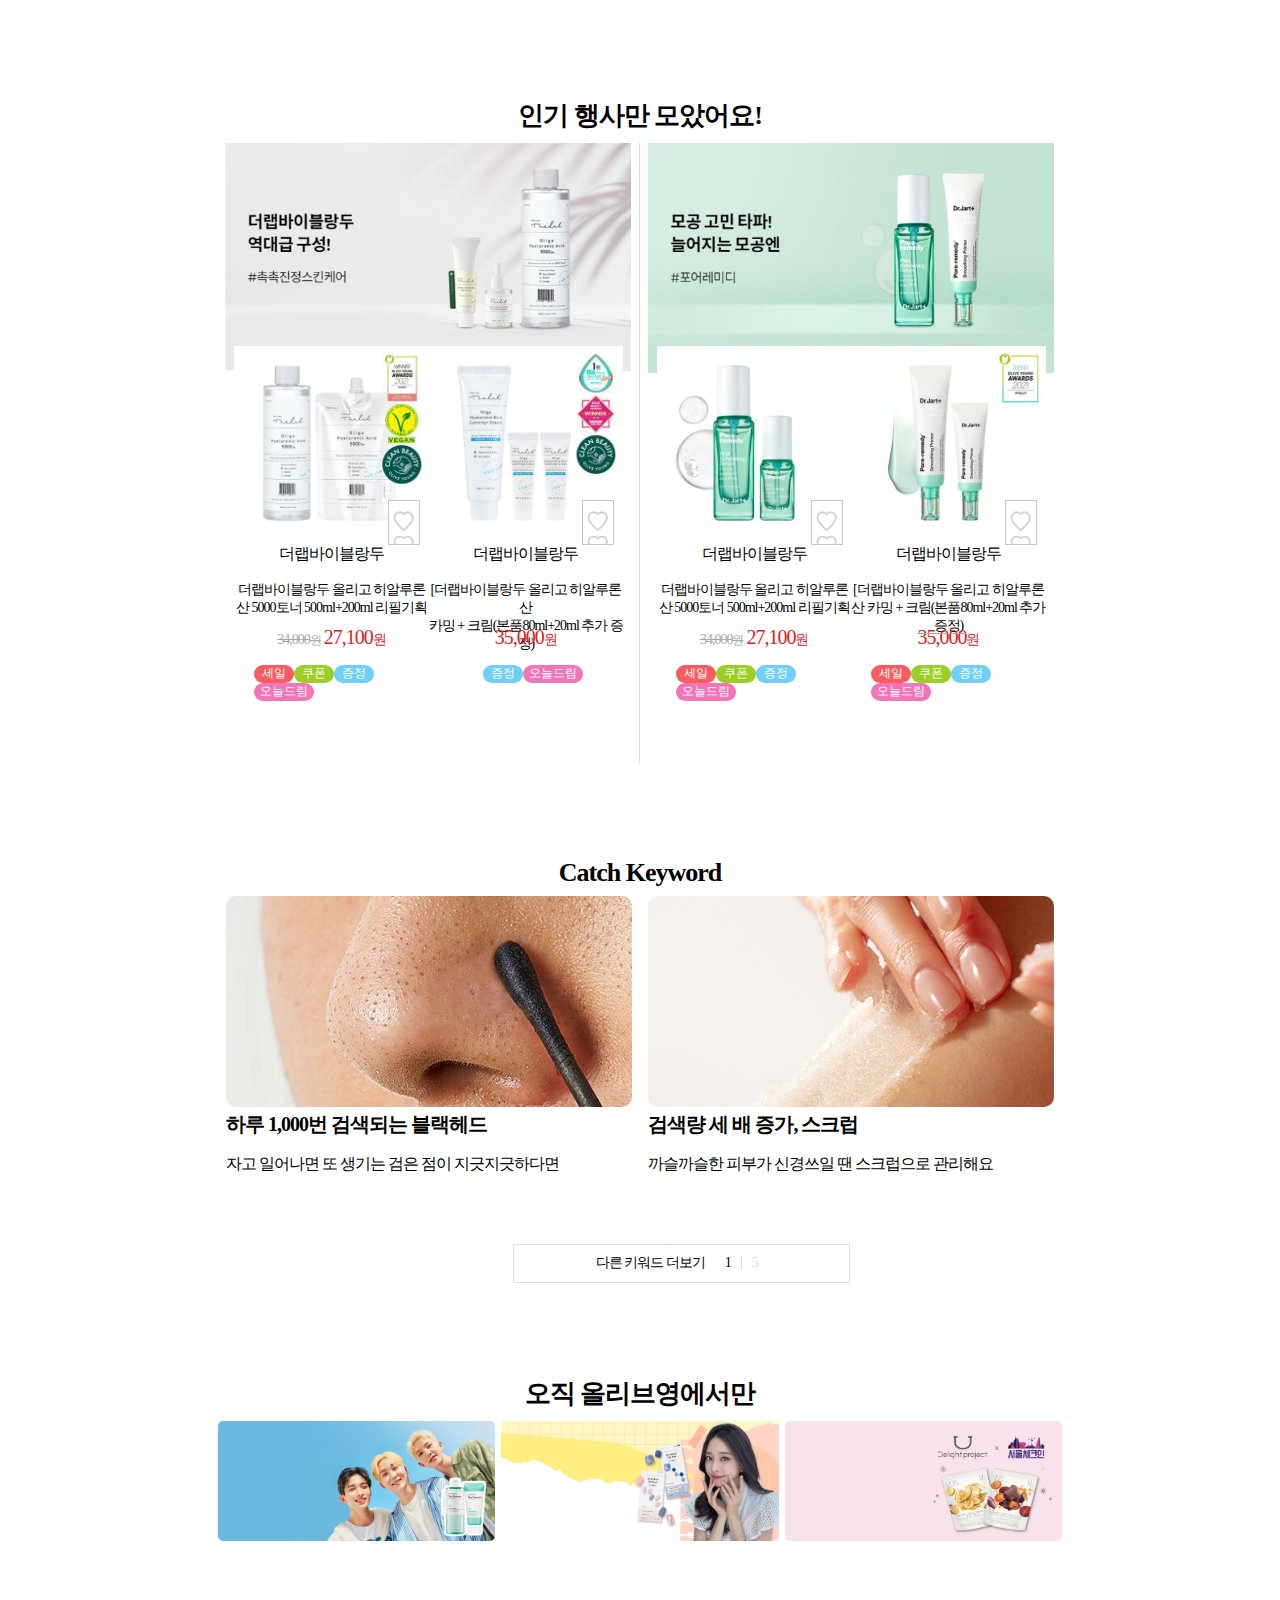
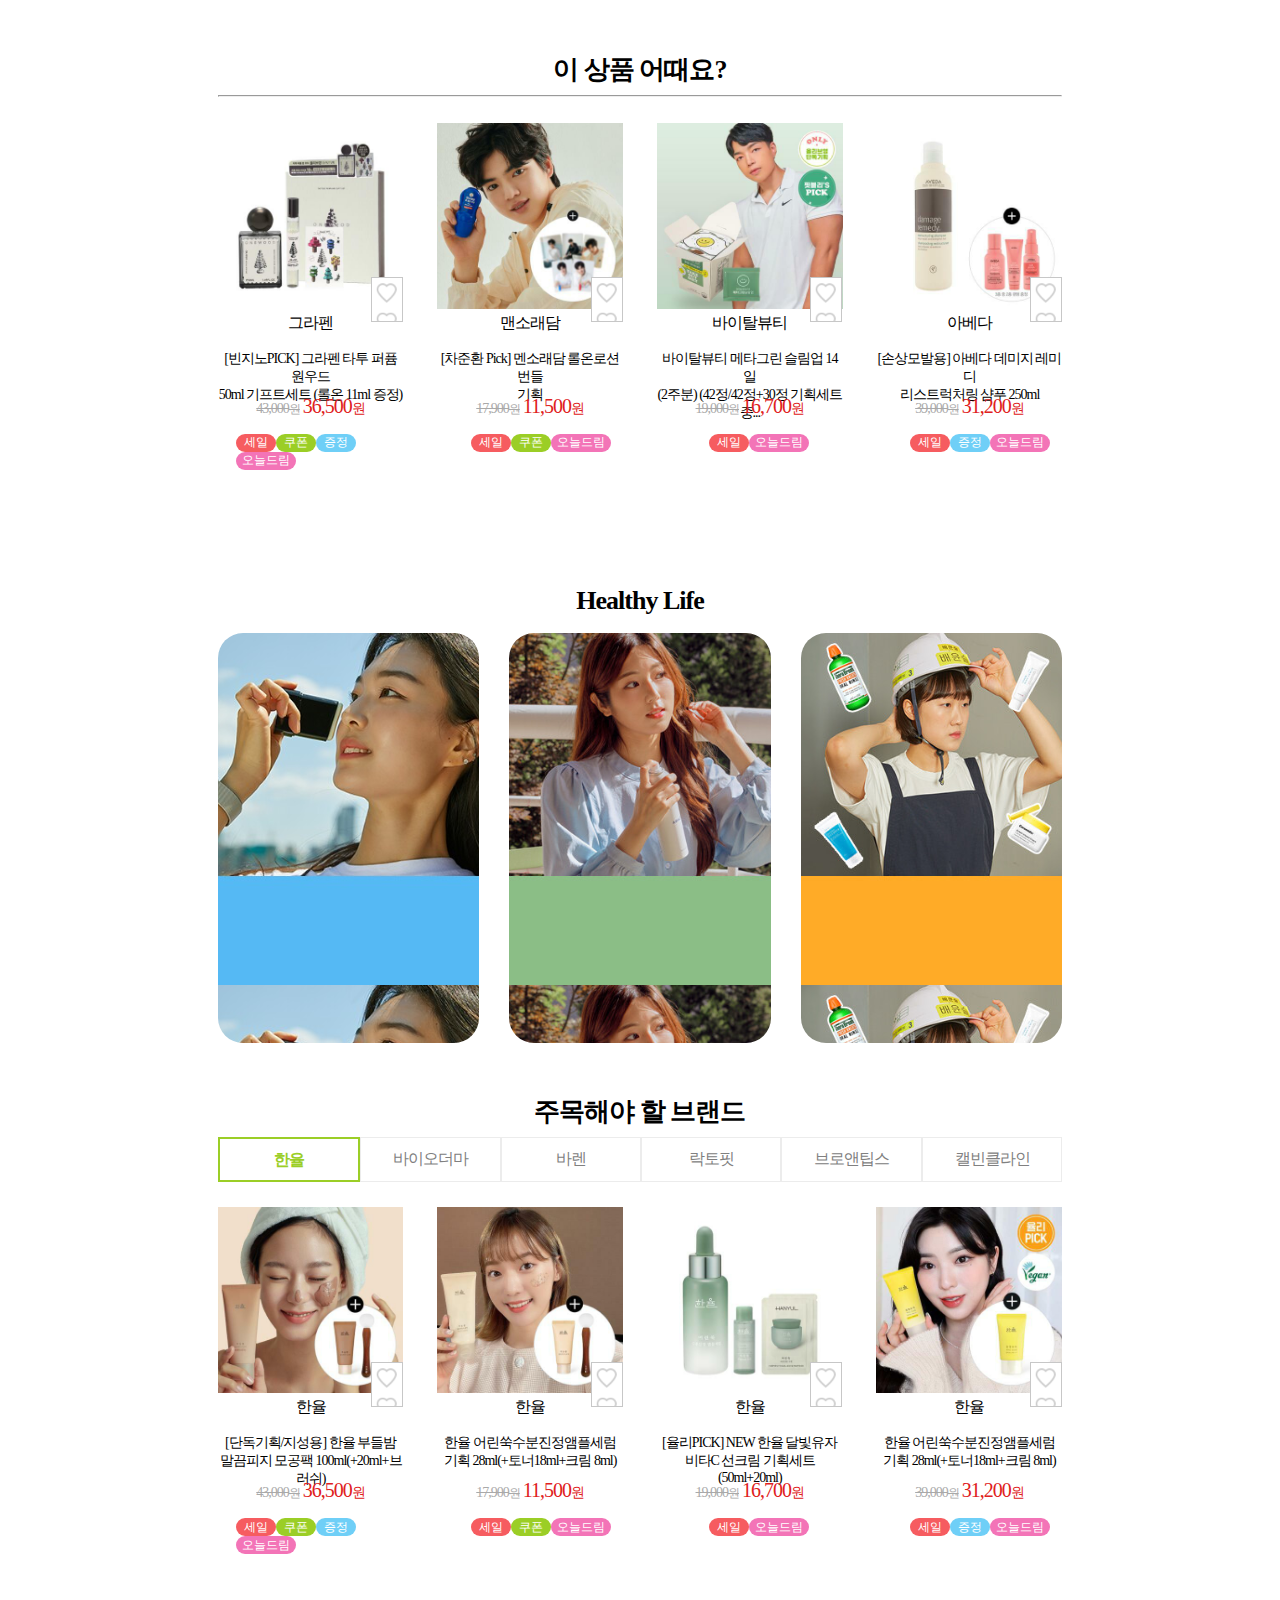
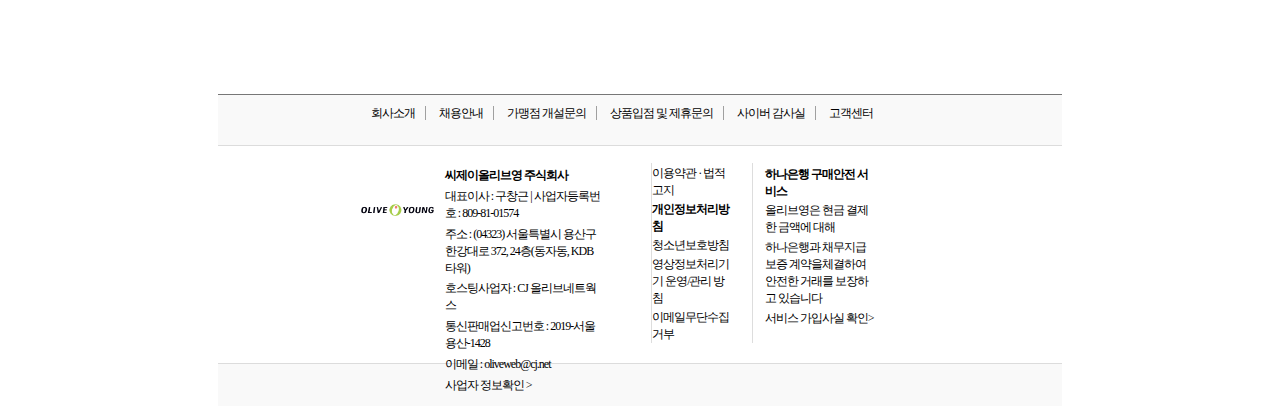
==== commit 1669571f: "pc완료" ====
--- a/index.html
+++ b/index.html
@@ -7,6 +7,7 @@
     <title>Document</title>
 </head>
 <link rel="stylesheet" href="./main.css">
+<script src="main.js"></script>
 <body>
   <header class="header-all-wrap">
     <div class="header-top">
@@ -22,8 +23,8 @@
     </div>
     <p style="height:20px;"></p>
     <div class="header-inner">
-      <a class="brand">
-        <img src="img/logo.png" alt="" width="248" height="42px" href="#">
+      <a class="brand"  onClick="window.location.reload()" style="cursor: pointer;">
+        <img src="img/logo.png" alt="" width="100%" href="#">
       </a>
         <input type="text" class="search-txt"name="search-txt" placeholder="서울라이트PICK 필로소피💖">
         <i class="search-btn" ><img src="img/search_icon.PNG" width="27px"></i>
@@ -179,8 +180,100 @@
                   </ul>
                 </div>
               </li>
-              <li><a class="dropdown-item" href="#">Another action</a></li>
-              <li><a class="dropdown-item" href="#">Something else here</a></li>
+              <li>
+                <div class="health_food">
+                  <ul class="menu-ul">
+                    <li class="menu-head">
+                      헬스/푸드
+                    </li>
+                    <div class="menu-ver">
+                    <li>
+                      <a class="dropdown-item" href="#"><p class="menu-p">건강/위생용품 > </p></a>
+                      <ul class="menu-item-ul">
+                        <li>덴탈케어</li>
+                        <li>스팟패치/마스크</li>
+                        <li>여성/위생용품</li>
+                        <li>아이케어</li>
+                        <li>운동/헬스/재활용품</li>
+                        <li>물티슈/손소독티슈</li>
+                        <li>마사지/찜질용품</li>
+                        <li>홈케어/의료용품</li>
+                        <li>성인용품</li>
+                      </ul>
+                    </li>
+                    <li>
+                      <a class="dropdown-item" href="#"><p class="menu-p">건강식품 > </p></a>
+                      <ul class="menu-item-ul">
+                        <li>비타민류</li>
+                        <li>장 건강</li>
+                        <li>체중 관리</li>
+                        <li>이너뷰티 케어</li>
+                        <li>여성 건강</li>
+                        <li>혈행/눈/간 건강</li>
+                        <li>홍삼/면역케어</li>
+                        <li>관절/뼈/치아 건강</li>
+                        <li>기타(스페셜케어)</li>
+                        <li>선물용 건강세트</li>
+                      </ul>
+                    </li>
+                    <li>
+                      <a class="dropdown-item" href="#"><p class="menu-p">푸드 > </p></a>
+                      <ul class="menu-item-ul">
+                        <li>식단/이너뷰티</li>
+                        <li>간편식/요리</li>
+                        <li>디저트/간식</li>
+                        <li>생수/음료</li>
+                        <li>베이비푸드</li>
+                      </ul>
+                    </li>
+                  </div>
+                  </ul>
+                </div>
+              </li>
+              <li>
+                <div class="life_mn">
+                  <ul class="menu-ul">
+                    <li class="menu-head">
+                      라이프
+                    </li>
+                    <div class="menu-ver">
+                    <li>
+                      <a class="dropdown-item" href="#"><p class="menu-p">라이프/홈 > </p></a>
+                      <ul class="menu-item-ul">
+                        <li>공간방향/제습</li>
+                        <li>홈 클리닝</li>
+                        <li>생활</li>
+                        <li>주방</li>
+                        <li>라이프웨어</li>
+                        <li>테크</li>
+                        <li>홈데코</li>
+                        <li>악세서리</li>
+                        <li>굿즈</li>
+                      </ul>
+                    </li>
+                    <li>
+                      <a class="dropdown-item" href="#"><p class="menu-p">반려동물 > </p></a>
+                      <ul class="menu-item-ul">
+                        <li>강아지 식품</li>
+                        <li>강아지 용품</li>
+                        <li>고양이 식품</li>
+                        <li>고양이 용품</li>
+                      </ul>
+                    </li>
+                    <li>
+                      <a class="dropdown-item" href="#"><p class="menu-p">베이비 > </p></a>
+                      <ul class="menu-item-ul">
+                        <li>기저귀</li>
+                        <li>분유/이유식/간식</li>
+                        <li>스킨/바디케어</li>
+                        <li>유아용품</li>
+                        <li>베이비 물티슈</li>
+                      </ul>
+                    </li>
+                  </div>
+                  </ul>
+                </div>
+              </li>
             </ul>
           </div>
         </li>
@@ -213,8 +306,7 @@
         </li>
     </ul>
 </header>
-<div>
-</div>
+
 <div class="imgview">
   <ul class="img_menu" id="img_mn">
     <li class="img_mn_li">기초화장품</li>
@@ -233,8 +325,18 @@
     <li class="img_mn_li">베이비</li>
     <li class="awards">🏆AWARDS</li>
   </ul>
-  <img src="./img/slide_img1.jpg">
+  <div class="img_text" id="text_img">
+    <span class="text-top" id="img_top">올리브영 멤버십</span><p>
+    -<p>
+    <span class="text-mid" id="img_mid">컬러업 혜택UP<br>
+    진짜 라스트찬스<br>
+    끝까지 도전!<br></span>
+    <span class="text-bottom" id="img_bottom">참여자전원100%혜택 증정</span>
+  </div> 
+  <div class="circle" id="circle_btn"><button onclick="Slide_left(); Change_text();"><</button><span id="slide_cnt">1/8</span><button onclick="Slide_right(); Change_text();">></button></div>
+  <img src="./img/slide_img2.jpg" id="show_img">
 </div>
+
 <div class="content_wrap">
   <img src="./img/ad.jpg" width="100%" class="ad_img">
   <div class="recm_wrap">
@@ -293,6 +395,7 @@
       <div class="other_recm">다른상품 추천해드릴게요<ul><li id="border_point">1</li><li class="recm_cnt">5</li></ul></div>
     </div>
   </div>
+
   <div class="weekly">
     <div class="text_title">Weekly Special</div>
     <div class="half">
@@ -302,59 +405,643 @@
       <img src="./img/img3_2.jpg" width="100%">
     </div>
   </div>
+
   <div class="popular">
     <div class="text_title">인기 행사만 모았어요!</div>
+    <div class="half" id="border_point" style="background-image: url(./img/img4_1.PNG); background-size: 96.3%; background-repeat: no-repeat; background-position: top;">
+      <div class="img_wrap">
+        <button class="heart-icon"><img src="./img/heart_icon.PNG" width="100%"></button>
+        <img src="./img/img5_1.jpg" width="100%">
+        <div class="g_text">
+          <div class="g_brand">더랩바이블랑두</div>
+          <div class="g_name"><br>더랩바이블랑두 올리고 히알루론산 5000토너 500ml+200ml 리필기획</div>
+          <p class="money_div">
+            <span class="f_money"><span class="f_money_num">34,000</span>원</span> <span class="n_money"><span class="n_money_num">27,100</span>원</span>
+          </p>
+          <div class="btn_wrap1">
+            <button class="sale_icon">세일</button>
+            <button class="coupon_icon">쿠폰</button>
+            <button class="present_icon">증정</button>
+            <button class="today_icon">오늘드림</button>
+          </div>
+        </div>
+      </div>
+      <div class="img_wrap">
+        <button class="heart-icon"><img src="./img/heart_icon.PNG" width="100%"></button>
+        <img src="./img/img5_2.jpg" width="100%">
+        <div class="g_text">
+          <div class="g_brand">더랩바이블랑두</div>
+          <div class="g_name"><br>[더랩바이블랑두 올리고 히알루론산<br> 카밍 + 크림(본품80ml+20ml 추가 증정)</div>
+          <p class="money_div">
+            <span class="n_money"><span class="n_money_num">35,000</span>원</span>
+          </p>
+        <div class="btn_wrap2">
+          <button class="present_icon">증정</button>
+          <button class="today_icon">오늘드림</button>
+        </div>
+        </div>
+      </div>
+    </div>
+    <div class="half" style="background-image: url(./img/img4_2.PNG); background-size: 96.3%; background-repeat: no-repeat; background-position: top;">
+      <div class="img_wrap">
+        <button class="heart-icon"><img src="./img/heart_icon.PNG" width="100%"></button>
+        <img src="./img/img5_3.jpg" width="100%">
+        <div class="g_text">
+          <div class="g_brand">더랩바이블랑두</div>
+          <div class="g_name"><br>더랩바이블랑두 올리고 히알루론산 5000토너 500ml+200ml 리필기획</div>
+          <p class="money_div">
+            <span class="f_money"><span class="f_money_num">34,000</span>원</span> <span class="n_money"><span class="n_money_num">27,100</span>원</span>
+          </p>
+          <div class="btn_wrap1">
+            <button class="sale_icon">세일</button>
+            <button class="coupon_icon">쿠폰</button>
+            <button class="present_icon">증정</button>
+            <button class="today_icon">오늘드림</button>
+          </div>
+        </div>
+      </div>
+      <div class="img_wrap">
+        <button class="heart-icon"><img src="./img/heart_icon.PNG" width="100%"></button>
+        <img src="./img/img5_4.jpg" width="100%">
+        <div class="g_text">
+          <div class="g_brand">더랩바이블랑두</div>
+          <div class="g_name"><br>[더랩바이블랑두 올리고 히알루론산 카밍 + 크림(본품80ml+20ml 추가 증정)</div>
+          <p class="money_div">
+            <span class="f_money"><span class="n_money"><span class="n_money_num">35,000</span>원</span>
+          </p>
+        <div class="btn_wrap1">
+          <button class="sale_icon">세일</button>
+          <button class="coupon_icon">쿠폰</button>
+          <button class="present_icon">증정</button>
+          <button class="today_icon">오늘드림</button>
+        </div>
+        </div>
+      </div>
+    </div>
+  </div>
+
+  <div class="keyword">
+    <div class="text_title">Catch Keyword</div>
     <div class="half">
-      <img src="./img/img3_1.jpg" width="100%">
+      <img src="./img/img6_1.jpg" width="100%">
+      <span class="small_title">하루 1,000번 검색되는 블랙헤드</span><p>
+      <span>자고 일어나면 또 생기는 검은 점이 지긋지긋하다면</span>
     </div>
     <div class="half">
-      <img src="./img/img3_2.jpg" width="100%">
-    </div>
+      <img src="./img/img6_2.jpg" width="100%">
+      <span class="small_title">검색량 세 배 증가, 스크럽</span><p>
+      <span>까슬까슬한 피부가 신경쓰일 땐 스크럽으로 관리해요</span>
+    </div>
+    <div class="other_recm">다른 키워드 더보기<ul><li id="border_point">1</li><li class="recm_cnt">5</li></ul></div>
   </div>
-</div>
-<script type="text/javascript">
-let cnt_m=0;
-let cnt_s=0;
-var dropdown_mn=document.getElementById("dropdown-mn");
-var menu_title=document.getElementById("menu-title");
-var img_mn=document.getElementById("img_mn");
-function DropOnclick(){
-cnt_m++;
-    if(cnt_m%2==0){
-      dropdown_mn.style.width="0px";
-      dropdown_mn.style.height="0px";
-      dropdown_mn.style.border="none";
-      dropdown_mn.style.overflow= "none";
-      dropdown_mn.style.marginTop="0px";
-      menu_title.style.background="white";
-      document.getElementById("dropdownMenuLink").style.color="black";
-      if (matchMedia("screen and (max-width: 1023px)").matches){
-        img_mn.style.width="14.2%";
-        img_mn.style.height="335px";
-      }
-      else{
-        img_mn.style.width="172px";
-        img_mn.style.height="433px";
-      }
-    }
-    else{
-      if (matchMedia("screen and (max-width: 1023px)").matches){
-        dropdown_mn.style.marginTop="4px";
-        dropdown_mn.style.width="500%";
-        dropdown_mn.style.height="500px";
-      } 
-      else if(matchMedia("screen and (min-width: 1024px)").matches){
-        dropdown_mn.style.width="1050px";
-        dropdown_mn.style.height="900px";
-      }
-      img_mn.style.width="0px";
-      img_mn.style.height="0px";
-      img_mn.style.overflow= "hidden";
-      dropdown_mn.style.border="3px solid black";
-      menu_title.style.background="black";
-      document.getElementById("dropdownMenuLink").style.color="white";
-    }
-}
-</script>
+
+  <div class="only">
+    <div class="text_title">오직 올리브영에서만</div>
+    <div class="piece3_img">
+      <img src="./img/img7_1.jpg" width="100%">
+    </div>
+    <div class="piece3_img" id="mid_img">
+      <img src="./img/img7_2.jpg" width="100%">
+    </div>
+    <div class="piece3_img">
+      <img src="./img/img7_3.jpg" width="100%">
+    </div>
+  </div>
+
+  <div class="how">
+    <div class="text_title">이 상품 어때요?</div>
+    <hr style="margin-bottom: 3%;">
+    <div class="piece4_img">
+      <button class="heart-icon"></button>
+      <img src="./img/img8_1.jpg" width="100%">
+      <div class="g_text">
+        <div class="g_brand">그라펜</div>
+        <div class="g_name"><br>[빈지노PICK] 그라펜 타투 퍼퓸 원우드<br> 50ml 기프트세트 (롤온 11ml 증정)</div>
+        <p class="money_div">
+          <span class="f_money"><span class="f_money_num">43,000</span>원</span> <span class="n_money"><span class="n_money_num">36,500</span>원</span>
+        </p>
+        <div class="btn_wrap1">
+          <button class="sale_icon">세일</button>
+          <button class="coupon_icon">쿠폰</button>
+          <button class="present_icon">증정</button>
+          <button class="today_icon">오늘드림</button>
+        </div>
+      </div>
+    </div>
+    <div class="piece4_img" id="mid_img1">
+      <button class="heart-icon"></button>
+      <img src="./img/img8_2.jpg" width="100%">
+      <div class="g_text">
+        <div class="g_brand">맨소래담</div>
+        <div class="g_name"><br>[차준환 Pick] 멘소래담 롤온로션 번들<br> 기획</div>
+        <p class="money_div">
+          <span class="f_money"><span class="f_money_num">17,900</span>원</span> <span class="n_money"><span class="n_money_num">11,500</span>원</span>
+        </p>
+        <div class="btn_wrap3">
+          <button class="sale_icon">세일</button>
+          <button class="coupon_icon">쿠폰</button>
+          <button class="today_icon">오늘드림</button>
+        </div>
+      </div>
+    </div>
+    <div class="piece4_img" id="mid_img2">
+      <button class="heart-icon"></button>
+      <img src="./img/img8_3.jpg" width="100%">
+      <div class="g_text">
+        <div class="g_brand">바이탈뷰티</div>
+        <div class="g_name"><br>바이탈뷰티 메타그린 슬림업 14일<br> (2주분) (42정/42정+30정 기획세트 중...</div>
+        <p class="money_div">
+          <span class="f_money"><span class="f_money_num">19,000</span>원</span> <span class="n_money"><span class="n_money_num">16,700</span>원</span>
+        </p>
+        <div class="btn_wrap2">
+          <button class="sale_icon">세일</button>
+          <button class="today_icon">오늘드림</button>
+        </div>
+      </div>
+    </div>
+    <div class="piece4_img">
+      <button class="heart-icon"></button>
+      <img src="./img/img8_4.jpg" width="100%">
+      <div class="g_text">
+        <div class="g_brand">아베다</div>
+        <div class="g_name"><br>[손상모발용] 아베다 데미지 레미디<br> 리스트럭처링 샴푸 250ml</div>
+        <p class="money_div">
+          <span class="f_money"><span class="f_money_num">39,000</span>원</span> <span class="n_money"><span class="n_money_num">31,200</span>원</span>
+        </p>
+        <div class="btn_wrap3">
+          <button class="sale_icon">세일</button>
+          <button class="present_icon">증정</button>
+          <button class="today_icon">오늘드림</button>
+        </div>
+      </div>
+    </div>
+  </div>
+
+  <div class="h_life">
+    <div class="text_title">Healthy Life</div>
+    <div class="piece3_img" style="background-image: url(./img/img9_1.jpg); background-size: 160%; background-position: top center;"></div>
+    <div class="piece3_img" id="mid_img" style="background-image: url(./img/img9_2.jpg); background-size: 160%; background-position: top center;"></div>
+    <div class="piece3_img" style="background-image: url(./img/img9_3.jpg); background-size: 160%; background-position: top center;"></div>
+  </div>
+  <!--- -->
+  <div class="attention">
+    <div class="text_title">주목해야 할 브랜드</div>
+    <ul class="brand_list">
+      <li id="brand_hy">한율</li>
+      <li id="brand_bio" onclick="brand_Drop_bio()">바이오더마</li>
+      <li id="brand_bln">바렌</li>
+      <li id="brand_rtp">락토핏</li>
+      <li id="brand_bnt">브로앤팁스</li>
+      <li id="brand_kbk">캘빈클라인</li>
+    </ul>
+    <div id="drop_brand_hy" onclick="brand_Drop_hy()">
+      <div class="piece4_img">
+        <button class="heart-icon"></button>
+        <img src="./img/img11_1.jpg" width="100%">
+        <div class="g_text">
+          <div class="g_brand">한율</div>
+          <div class="g_name"><br>[단독기획/지성용] 한율 부들밤 말끔피지 모공팩 100ml(+20ml+브러쉬)</div>
+          <p class="money_div">
+            <span class="f_money"><span class="f_money_num">43,000</span>원</span> <span class="n_money"><span class="n_money_num">36,500</span>원</span>
+          </p>
+          <div class="btn_wrap1">
+            <button class="sale_icon">세일</button>
+            <button class="coupon_icon">쿠폰</button>
+            <button class="present_icon">증정</button>
+            <button class="today_icon">오늘드림</button>
+          </div>
+        </div>
+      </div>
+      <div class="piece4_img" id="mid_img1">
+        <button class="heart-icon"></button>
+        <img src="./img/img11_2.jpg" width="100%">
+        <div class="g_text">
+          <div class="g_brand">한율</div>
+          <div class="g_name"><br>한율 어린쑥수분진정앰플세럼 기획 28ml(+토너18ml+크림 8ml)</div>
+          <p class="money_div">
+            <span class="f_money"><span class="f_money_num">17,900</span>원</span> <span class="n_money"><span class="n_money_num">11,500</span>원</span>
+          </p>
+          <div class="btn_wrap3">
+            <button class="sale_icon">세일</button>
+            <button class="coupon_icon">쿠폰</button>
+            <button class="today_icon">오늘드림</button>
+          </div>
+        </div>
+      </div>
+      <div class="piece4_img" id="mid_img2">
+        <button class="heart-icon"></button>
+        <img src="./img/img11_3.jpg" width="100%">
+        <div class="g_text">
+          <div class="g_brand">한율</div>
+          <div class="g_name"><br>[율리PICK] NEW 한율 달빛유자 비타C 선크림 기획세트(50ml+20ml)</div>
+          <p class="money_div">
+            <span class="f_money"><span class="f_money_num">19,000</span>원</span> <span class="n_money"><span class="n_money_num">16,700</span>원</span>
+          </p>
+          <div class="btn_wrap2">
+            <button class="sale_icon">세일</button>
+            <button class="today_icon">오늘드림</button>
+          </div>
+        </div>
+      </div>
+      <div class="piece4_img">
+        <button class="heart-icon"></button>
+        <img src="./img/img11_4.jpg" width="100%">
+        <div class="g_text">
+          <div class="g_brand">한율</div>
+          <div class="g_name"><br>한율 어린쑥수분진정앰플세럼 기획 28ml(+토너18ml+크림 8ml)</div>
+          <p class="money_div">
+            <span class="f_money"><span class="f_money_num">39,000</span>원</span> <span class="n_money"><span class="n_money_num">31,200</span>원</span>
+          </p>
+          <div class="btn_wrap3">
+            <button class="sale_icon">세일</button>
+            <button class="present_icon">증정</button>
+            <button class="today_icon">오늘드림</button>
+          </div>
+        </div>
+      </div>
+    </div>
+
+    
+    <div id="drop_brand_bio">
+      <div class="piece4_img">
+        <button class="heart-icon"></button>
+        <img src="./img/img10_1.jpg" width="100%">
+        <div class="g_text">
+          <div class="g_brand">바이오더마</div>
+          <div class="g_name"><br>[단독기획/지성용] 한율 부들밤 말끔피지 모공팩 100ml(+20ml+브러쉬)</div>
+          <p class="money_div">
+            <span class="f_money"><span class="f_money_num">43,000</span>원</span> <span class="n_money"><span class="n_money_num">36,500</span>원</span>
+          </p>
+          <div class="btn_wrap1">
+            <button class="sale_icon">세일</button>
+            <button class="coupon_icon">쿠폰</button>
+            <button class="present_icon">증정</button>
+            <button class="today_icon">오늘드림</button>
+          </div>
+        </div>
+      </div>
+      <div class="piece4_img" id="mid_img1">
+        <button class="heart-icon"></button>
+        <img src="./img/img10_2.jpg" width="100%">
+        <div class="g_text">
+          <div class="g_brand">바이오더마</div>
+          <div class="g_name"><br>한율 어린쑥수분진정앰플세럼 기획 28ml(+토너18ml+크림 8ml)</div>
+          <p class="money_div">
+            <span class="f_money"><span class="f_money_num">17,900</span>원</span> <span class="n_money"><span class="n_money_num">11,500</span>원</span>
+          </p>
+          <div class="btn_wrap3">
+            <button class="sale_icon">세일</button>
+            <button class="coupon_icon">쿠폰</button>
+            <button class="today_icon">오늘드림</button>
+          </div>
+        </div>
+      </div>
+      <div class="piece4_img" id="mid_img2">
+        <button class="heart-icon"></button>
+        <img src="./img/img10_3.jpg" width="100%">
+        <div class="g_text">
+          <div class="g_brand">바이오더마</div>
+          <div class="g_name"><br>[율리PICK] NEW 한율 달빛유자 비타C 선크림 기획세트(50ml+20ml)</div>
+          <p class="money_div">
+            <span class="f_money"><span class="f_money_num">19,000</span>원</span> <span class="n_money"><span class="n_money_num">16,700</span>원</span>
+          </p>
+          <div class="btn_wrap2">
+            <button class="sale_icon">세일</button>
+            <button class="today_icon">오늘드림</button>
+          </div>
+        </div>
+      </div>
+      <div class="piece4_img">
+        <button class="heart-icon"></button>
+        <img src="./img/img10_4.jpg" width="100%">
+        <div class="g_text">
+          <div class="g_brand">바이오더마</div>
+          <div class="g_name"><br>한율 어린쑥수분진정앰플세럼 기획 28ml(+토너18ml+크림 8ml)</div>
+          <p class="money_div">
+            <span class="f_money"><span class="f_money_num">39,000</span>원</span> <span class="n_money"><span class="n_money_num">31,200</span>원</span>
+          </p>
+          <div class="btn_wrap3">
+            <button class="sale_icon">세일</button>
+            <button class="present_icon">증정</button>
+            <button class="today_icon">오늘드림</button>
+          </div>
+        </div>
+      </div>
+    </div>
+
+    <div id="drop_brand_bln">
+      <div class="piece4_img">
+        <button class="heart-icon"></button>
+        <img src="./img/img12_1.jpg" width="100%">
+        <div class="g_text">
+          <div class="g_brand">바렌</div>
+          <div class="g_name"><br>[단독기획/지성용] 한율 부들밤 말끔피지 모공팩 100ml(+20ml+브러쉬)</div>
+          <p class="money_div">
+            <span class="f_money"><span class="f_money_num">43,000</span>원</span> <span class="n_money"><span class="n_money_num">36,500</span>원</span>
+          </p>
+          <div class="btn_wrap1">
+            <button class="sale_icon">세일</button>
+            <button class="coupon_icon">쿠폰</button>
+            <button class="present_icon">증정</button>
+            <button class="today_icon">오늘드림</button>
+          </div>
+        </div>
+      </div>
+      <div class="piece4_img" id="mid_img1">
+        <button class="heart-icon"></button>
+        <img src="./img/img12_2.jpg" width="100%">
+        <div class="g_text">
+          <div class="g_brand">바렌</div>
+          <div class="g_name"><br>한율 어린쑥수분진정앰플세럼 기획 28ml(+토너18ml+크림 8ml)</div>
+          <p class="money_div">
+            <span class="f_money"><span class="f_money_num">17,900</span>원</span> <span class="n_money"><span class="n_money_num">11,500</span>원</span>
+          </p>
+          <div class="btn_wrap3">
+            <button class="sale_icon">세일</button>
+            <button class="coupon_icon">쿠폰</button>
+            <button class="today_icon">오늘드림</button>
+          </div>
+        </div>
+      </div>
+      <div class="piece4_img" id="mid_img2">
+        <button class="heart-icon"></button>
+        <img src="./img/img12_3.jpg" width="100%">
+        <div class="g_text">
+          <div class="g_brand">바렌</div>
+          <div class="g_name"><br>[율리PICK] NEW 한율 달빛유자 비타C 선크림 기획세트(50ml+20ml)</div>
+          <p class="money_div">
+            <span class="f_money"><span class="f_money_num">19,000</span>원</span> <span class="n_money"><span class="n_money_num">16,700</span>원</span>
+          </p>
+          <div class="btn_wrap2">
+            <button class="sale_icon">세일</button>
+            <button class="today_icon">오늘드림</button>
+          </div>
+        </div>
+      </div>
+      <div class="piece4_img">
+        <button class="heart-icon"></button>
+        <img src="./img/img12_4.jpg" width="100%">
+        <div class="g_text">
+          <div class="g_brand">바렌</div>
+          <div class="g_name"><br>한율 어린쑥수분진정앰플세럼 기획 28ml(+토너18ml+크림 8ml)</div>
+          <p class="money_div">
+            <span class="f_money"><span class="f_money_num">39,000</span>원</span> <span class="n_money"><span class="n_money_num">31,200</span>원</span>
+          </p>
+          <div class="btn_wrap3">
+            <button class="sale_icon">세일</button>
+            <button class="present_icon">증정</button>
+            <button class="today_icon">오늘드림</button>
+          </div>
+        </div>
+      </div>
+    </div>
+
+    <div id="drop_brand_rtp">
+      <div class="piece4_img">
+        <button class="heart-icon"></button>
+        <img src="./img/img12_1.jpg" width="100%">
+        <div class="g_text">
+          <div class="g_brand">락토핏</div>
+          <div class="g_name"><br>[단독기획/지성용] 한율 부들밤 말끔피지 모공팩 100ml(+20ml+브러쉬)</div>
+          <p class="money_div">
+            <span class="f_money"><span class="f_money_num">43,000</span>원</span> <span class="n_money"><span class="n_money_num">36,500</span>원</span>
+          </p>
+          <div class="btn_wrap1">
+            <button class="sale_icon">세일</button>
+            <button class="coupon_icon">쿠폰</button>
+            <button class="present_icon">증정</button>
+            <button class="today_icon">오늘드림</button>
+          </div>
+        </div>
+      </div>
+      <div class="piece4_img" id="mid_img1">
+        <button class="heart-icon"></button>
+        <img src="./img/img12_2.jpg" width="100%">
+        <div class="g_text">
+          <div class="g_brand">락토핏</div>
+          <div class="g_name"><br>한율 어린쑥수분진정앰플세럼 기획 28ml(+토너18ml+크림 8ml)</div>
+          <p class="money_div">
+            <span class="f_money"><span class="f_money_num">17,900</span>원</span> <span class="n_money"><span class="n_money_num">11,500</span>원</span>
+          </p>
+          <div class="btn_wrap3">
+            <button class="sale_icon">세일</button>
+            <button class="coupon_icon">쿠폰</button>
+            <button class="today_icon">오늘드림</button>
+          </div>
+        </div>
+      </div>
+      <div class="piece4_img" id="mid_img2">
+        <button class="heart-icon"></button>
+        <img src="./img/img12_3.jpg" width="100%">
+        <div class="g_text">
+          <div class="g_brand">락토핏</div>
+          <div class="g_name"><br>[율리PICK] NEW 한율 달빛유자 비타C 선크림 기획세트(50ml+20ml)</div>
+          <p class="money_div">
+            <span class="f_money"><span class="f_money_num">19,000</span>원</span> <span class="n_money"><span class="n_money_num">16,700</span>원</span>
+          </p>
+          <div class="btn_wrap2">
+            <button class="sale_icon">세일</button>
+            <button class="today_icon">오늘드림</button>
+          </div>
+        </div>
+      </div>
+      <div class="piece4_img">
+        <button class="heart-icon"></button>
+        <img src="./img/img12_4.jpg" width="100%">
+        <div class="g_text">
+          <div class="g_brand">락토핏</div>
+          <div class="g_name"><br>한율 어린쑥수분진정앰플세럼 기획 28ml(+토너18ml+크림 8ml)</div>
+          <p class="money_div">
+            <span class="f_money"><span class="f_money_num">39,000</span>원</span> <span class="n_money"><span class="n_money_num">31,200</span>원</span>
+          </p>
+          <div class="btn_wrap3">
+            <button class="sale_icon">세일</button>
+            <button class="present_icon">증정</button>
+            <button class="today_icon">오늘드림</button>
+          </div>
+        </div>
+      </div>
+    </div>
+
+
+    <div id="drop_brand_bnt">
+      <div class="piece4_img">
+        <button class="heart-icon"></button>
+        <img src="./img/img13_1.jpg" width="100%">
+        <div class="g_text">
+          <div class="g_brand">브로앤팁스</div>
+          <div class="g_name"><br>[단독기획/지성용] 한율 부들밤 말끔피지 모공팩 100ml(+20ml+브러쉬)</div>
+          <p class="money_div">
+            <span class="f_money"><span class="f_money_num">43,000</span>원</span> <span class="n_money"><span class="n_money_num">36,500</span>원</span>
+          </p>
+          <div class="btn_wrap1">
+            <button class="sale_icon">세일</button>
+            <button class="coupon_icon">쿠폰</button>
+            <button class="present_icon">증정</button>
+            <button class="today_icon">오늘드림</button>
+          </div>
+        </div>
+      </div>
+      <div class="piece4_img" id="mid_img1">
+        <button class="heart-icon"></button>
+        <img src="./img/img13_2.jpg" width="100%">
+        <div class="g_text">
+          <div class="g_brand">브로앤팁스</div>
+          <div class="g_name"><br>한율 어린쑥수분진정앰플세럼 기획 28ml(+토너18ml+크림 8ml)</div>
+          <p class="money_div">
+            <span class="f_money"><span class="f_money_num">17,900</span>원</span> <span class="n_money"><span class="n_money_num">11,500</span>원</span>
+          </p>
+          <div class="btn_wrap3">
+            <button class="sale_icon">세일</button>
+            <button class="coupon_icon">쿠폰</button>
+            <button class="today_icon">오늘드림</button>
+          </div>
+        </div>
+      </div>
+      <div class="piece4_img" id="mid_img2">
+        <button class="heart-icon"></button>
+        <img src="./img/img13_3.jpg" width="100%">
+        <div class="g_text">
+          <div class="g_brand">브로앤팁스</div>
+          <div class="g_name"><br>[율리PICK] NEW 한율 달빛유자 비타C 선크림 기획세트(50ml+20ml)</div>
+          <p class="money_div">
+            <span class="f_money"><span class="f_money_num">19,000</span>원</span> <span class="n_money"><span class="n_money_num">16,700</span>원</span>
+          </p>
+          <div class="btn_wrap2">
+            <button class="sale_icon">세일</button>
+            <button class="today_icon">오늘드림</button>
+          </div>
+        </div>
+      </div>
+      <div class="piece4_img">
+        <button class="heart-icon"></button>
+        <img src="./img/img13_4.jpg" width="100%">
+        <div class="g_text">
+          <div class="g_brand">브로앤팁스</div>
+          <div class="g_name"><br>한율 어린쑥수분진정앰플세럼 기획 28ml(+토너18ml+크림 8ml)</div>
+          <p class="money_div">
+            <span class="f_money"><span class="f_money_num">39,000</span>원</span> <span class="n_money"><span class="n_money_num">31,200</span>원</span>
+          </p>
+          <div class="btn_wrap3">
+            <button class="sale_icon">세일</button>
+            <button class="present_icon">증정</button>
+            <button class="today_icon">오늘드림</button>
+          </div>
+        </div>
+      </div>
+    </div>
+
+
+
+    <div id="drop_brand_kbk">
+      <div class="piece4_img">
+        <button class="heart-icon"></button>
+        <img src="./img/img14_1.jpg" width="100%">
+        <div class="g_text">
+          <div class="g_brand">캘빈클라인</div>
+          <div class="g_name"><br>[단독기획/지성용] 한율 부들밤 말끔피지 모공팩 100ml(+20ml+브러쉬)</div>
+          <p class="money_div">
+            <span class="f_money"><span class="f_money_num">43,000</span>원</span> <span class="n_money"><span class="n_money_num">36,500</span>원</span>
+          </p>
+          <div class="btn_wrap1">
+            <button class="sale_icon">세일</button>
+            <button class="coupon_icon">쿠폰</button>
+            <button class="present_icon">증정</button>
+            <button class="today_icon">오늘드림</button>
+          </div>
+        </div>
+      </div>
+      <div class="piece4_img" id="mid_img1">
+        <button class="heart-icon"></button>
+        <img src="./img/img14_2.jpg" width="100%">
+        <div class="g_text">
+          <div class="g_brand">캘빈클라인</div>
+          <div class="g_name"><br>한율 어린쑥수분진정앰플세럼 기획 28ml(+토너18ml+크림 8ml)</div>
+          <p class="money_div">
+            <span class="f_money"><span class="f_money_num">17,900</span>원</span> <span class="n_money"><span class="n_money_num">11,500</span>원</span>
+          </p>
+          <div class="btn_wrap3">
+            <button class="sale_icon">세일</button>
+            <button class="coupon_icon">쿠폰</button>
+            <button class="today_icon">오늘드림</button>
+          </div>
+        </div>
+      </div>
+      <div class="piece4_img" id="mid_img2">
+        <button class="heart-icon"></button>
+        <img src="./img/img14_3.jpg" width="100%">
+        <div class="g_text">
+          <div class="g_brand">캘빈클라인</div>
+          <div class="g_name"><br>[율리PICK] NEW 한율 달빛유자 비타C 선크림 기획세트(50ml+20ml)</div>
+          <p class="money_div">
+            <span class="f_money"><span class="f_money_num">19,000</span>원</span> <span class="n_money"><span class="n_money_num">16,700</span>원</span>
+          </p>
+          <div class="btn_wrap2">
+            <button class="sale_icon">세일</button>
+            <button class="today_icon">오늘드림</button>
+          </div>
+        </div>
+      </div>
+      <div class="piece4_img">
+        <button class="heart-icon"></button>
+        <img src="./img/img14_4.jpg" width="100%">
+        <div class="g_text">
+          <div class="g_brand">캘빈클라인</div>
+          <div class="g_name"><br>한율 어린쑥수분진정앰플세럼 기획 28ml(+토너18ml+크림 8ml)</div>
+          <p class="money_div">
+            <span class="f_money"><span class="f_money_num">39,000</span>원</span> <span class="n_money"><span class="n_money_num">31,200</span>원</span>
+          </p>
+          <div class="btn_wrap3">
+            <button class="sale_icon">세일</button>
+            <button class="present_icon">증정</button>
+            <button class="today_icon">오늘드림</button>
+          </div>
+        </div>
+      </div>
+    </div>
+
+  </div>
+<footer>
+  <ul class="footer_ul">
+    <li class="footer_center">회사소개</li>
+    <li class="footer_center">채용안내</li>
+    <li class="footer_center">가맹점 개설문의</li>
+    <li class="footer_center">상품입점 및 제휴문의</li>
+    <li class="footer_center">사이버 감사실</li>
+    <li>고객센터</li>
+  </ul>
+  <ul class="footer_more">
+    <li class="logo_list"><img src="./img/logo.png" width="100%"></li>
+    <li style="width: 35%;">
+      <ul>
+        <li class="point_text">씨제이올리브영 주식회사</li>
+        <li>대표이사 : 구창근 | 사업자등록번호 : 809-81-01574</li>
+        <li>주소 : (04323) 서울특별시 용산구 한강대로 372, 24층(동자동, KDB타워)</li>
+        <li>호스팅사업자 : CJ 올리브네트웍스</li>
+        <li>통신판매업신고번호 : 2019-서울용산-1428</li>
+        <li>이메일 : oliveweb@cj.net</li>
+        <li>사업자 정보확인 > </li>
+      </ul>
+    </li>
+    <li class="center" style="width: 18%;">
+      <ul>
+        <li>이용약관 · 법적고지</li>
+        <li class="point_text">개인정보처리방침</li>
+        <li>청소년보호방침</li>
+        <li>영상정보처리기기 운영/관리 방침</li>
+        <li>이메일무단수집거부</li>
+      </ul>
+    </li>
+    <li style="width: 24.5%;">
+      <ul>
+        <li class="point_text">하나은행 구매안전 서비스</li>
+        <li>올리브영은 현금 결제한 금액에 대해</li>
+        <li>하나은행과 채무지급보증 계약을체결하여 안전한 거래를 보장하고 있습니다</li>
+        <li>서비스 가입사실 확인></li>
+      </ul>
+    </li>
+  </ul>
+  <div class="footer_div"></div>
+</footer>
 </body>
 </html>--- a/main.css
+++ b/main.css
@@ -11,12 +11,12 @@
     border-radius: 25px;
     border: 2px solid #9bce26;
     font-size: 10px;
-    width: 314px;
+    width: 20%;
     height: 35px;
     position: absolute;
   }
   .search-btn{ /* 검색아이콘 */
-    left: 293px;
+    left: 23%;
     top: 8px;
     position:relative;
   }
@@ -26,9 +26,10 @@
     list-style: none;
   }
   .header-inner{ /* 네비바 옆 마진 */
-    margin-left: 260px;
+    margin-left: 17%;
   }
   .brand{ /* 로고, 검색바 사이 마진 */
+    width: 20%;
     margin-right: 88px;
   }
   .header-top>ul>li{
@@ -49,7 +50,7 @@
     text-align: center;
     float: left;
     height: 44px;
-    width: 95px;
+    width: 7%;
   }
   .nav-link{
     font-weight: 700;
@@ -90,8 +91,8 @@
     cursor: pointer;
     font-weight: 1000;
     padding: 0;
-    margin-left: 260px;
-    width: 170px;
+    margin-left: 17%;
+    width: 12%;
     height: 44px;
     border-left: 1px solid #ddd;
     border-right: 1px solid #ddd;
@@ -120,7 +121,7 @@
   }
   .menu-p{ /* 카테고리 소제목 p태그*/
     font-weight: bold;
-    font-size: 14px;
+    font-size: 0.9em;
     height: 12px;
     color: black;
   }
@@ -141,12 +142,28 @@
     width: 470px;
     border-bottom: 1px solid #ddd;
   }
+  .dropdown-menu>li{
+    float: left;
+  }
   .beauty{ /* 카테고리 뷰티*/
-    width: 53%;
+    width: 100%;
     height: 900px;
     border-right: 1px solid #ddd;
   }
-  .header-top-ul>li{ /* 회원가입 부분 각 여백 */
+  .health_food>.menu-ul>.menu-head{
+    width: 200px;
+    margin-right: 20px;
+  }
+  .life_mn>.menu-ul>.menu-head{
+    width: 200px;
+    margin-right: 20px;
+  }
+  .health_food{
+    width: 100%;
+    height: 900px;
+    border-right: 1px solid #ddd;
+  }
+  .header-top-ul>li{ /* 회원가입 버튼... 각 여백 */
     padding-left: 5px;
     padding-right: 5px;
   }
@@ -162,9 +179,9 @@
   }
   .img_menu{ /*검은 카테고리 전체 ul*/
     background-color: rgba(51,51,51,.5);
-    width: 172px;
+    width: 12.15%;
     height: 433px;
-    margin-left: 260px;
+    margin-left:17%;
     position: absolute;
     padding-top: 17px;
   }
@@ -320,6 +337,10 @@
     width: 48%;
     margin : 1%;
   }
+  .weekly{
+    height: 225px;
+    margin-bottom: 22%;
+  }
   .text_title{
     font-size: 26px;
     font-weight: 700;
@@ -327,8 +348,249 @@
     width: 30%;
     margin-left: 35%;
   }
+  .small_title{
+    font-size: 20px;
+    font-weight: 700;
+  }
+  .circle{
+    margin-left: 32%;
+    margin-top: 25%;
+    position: absolute;
+  }
+  .circle>button{
+    border-radius: 50px;
+    width: 40px;
+    height: 40px;
+    background-color: rgba(0,0,0,.2);
+    color: white;
+  }
+
+  #slide_cnt{
+    margin-left: 5px;
+    margin-right: 5px;
+    color: rgb(151, 151, 151);
+  }
+  .img_text{
+    margin-top: 3%;
+    margin-left: 30%;
+    position: absolute;
+  }
+  .text-top,.text-bottom{
+    font-size: 1em;
+  }
+  .text-mid{
+    font-size: 3em;
+  }
+  .heart-icon{
+    position: absolute;
+    width: 2.5%;
+    height: 5%;
+    margin-top: 12.06%;
+    margin-left: 12%;
+    background-image: url(./img/heart_icon.PNG);
+    background-size: 100%;
+    border: 1px solid rgb(199, 199, 199);
+  }
+  .g_text>*{
+    text-align: center;
+  }
+  .btn_wrap1{
+    margin-left: 10%;
+  }
+  .btn_wrap2{
+    margin-left: 28%;
+  }
+  .btn_wrap3{
+    margin-left: 18%;
+  }
+  .popular>.half{
+    width: 47.9%;
+    height: 620px;
+    padding-left : 2%;
+  }
+  .popular>.half>.img_wrap{
+    margin-right: 0%;
+    margin-left: 0%;
+    width: 48%;
+    background-color: white;
+    margin-top: 50%;
+  }
+
+  .popular>.text_title{
+    margin-bottom: 10px;
+  }
+
+  .popular{
+    height: 700px;
+    margin-bottom: 7%;
+  }
+  .keyword{
+    height: 400px;
+    margin-bottom: 14%;
+  }
+  .keyword>.other_recm{
+    margin-left: 35%;
+  }
+  .keyword>.half{
+    width: 48%;
+    margin : 1%;
+    height: 85%;
+  }
+  .keyword>.half>img{
+    border-radius: 10px;
+  }
+  .piece3_img{
+    float: left;
+    width: 32.8%;
+  }
+  .only>.piece3_img>img{
+    border-radius: 5px;
+  }
+  #mid_img{
+    margin-right: 0.8%;
+    margin-left: 0.8%;
+  }
+  .only>.text_title{
+    margin-bottom: 10px;
+  }
+  .only{
+    height: 150px;
+    margin-bottom: 15%;
+  }
+  .piece4_img{
+    float: left;
+    width: 22%;
+  }
+  #mid_img1{
+    margin-left: 4%;
+    margin-right: 4%;
+  }
+  #mid_img2{
+    margin-right: 4%;
+  }
+  .how{
+    height: 500px;
+    margin-bottom: 4%;
+  }
+  .h_life>.piece3_img{
+    border-radius: 25px;
+    height: 410px;
+    width: 31%;
+  }
+  .h_life>#mid_img{
+    margin-right: 3.5%;
+    margin-left: 3.5%;
+  }
+  .h_life>.text_title{
+    margin-bottom: 2%;
+  }
+  .h_life{
+    height: 465px;
+    margin-bottom: 5%;
+  }
+  .attention{
+    height: 600px;
+  }
+  .brand_list{
+    height: 7.5%;
+    display: flex;
+    width: 100%;
+    margin-bottom: 3%;
+  }
+  .brand_list>li{
+    padding-top:1.3%;
+    text-align: center;
+    flex: 1;
+    width: 15.5%;
+    color: gray;
+    border: 1px solid rgb(236, 236, 236);
+  }
+  .attention>.text_title{
+    margin-bottom: 1%;
+  }
+  #drop_brand_bio{
+    overflow: hidden;
+    height: 0;
+    position: relative;
+  }
+  #drop_brand_bln{
+    overflow: hidden;
+    height: 0;
+    position: relative;
+  }
+  #drop_brand_rtp{
+    overflow: hidden;
+    height: 0;
+    position: relative;
+  }
+  #drop_brand_bnt{
+    overflow: hidden;
+    height: 0;
+    position: relative;
+  }
+  #drop_brand_kbk{
+    overflow: hidden;
+    height: 0;
+    position: relative;
+  }
+  #brand_hy{
+    color: #9bce26;
+    border: 2px solid #9bce26;
+    font-weight: 700;
+  }
+  .footer_ul{
+    padding-top:1%;
+    height: 42px;
+    padding-left: 17%;
+    border-top : 1px solid rgb(119, 119, 119);
+    border-bottom: 1px solid rgb(220, 220, 220);
+    background-color: #f9f9f9;
+  }
+  .footer_ul>li{
+    display: inline;
+    font-size: 12px;
+    padding-left: 10px;
+    padding-right: 10px;
+  }
+  footer{
+    width: 100%;
+    margin: 0;
+    padding: 0;
+    height: 300px;
+  }
+  .footer_center{
+    border-right: 1px solid rgb(160, 160, 160);
+  }
+  .footer_more>.logo_list{
+    margin-top: 7%;
+    width:13%;
+  }
+  .footer_more{
+    margin-top: 2%;
+    margin-left: 17%;
+    margin-right: 17%;
+    height: 200px;
+  }
+  .footer_more>li{
+    float: left;
+    margin-right: 2%;
+  }
+  .footer_more>li>ul>li{
+    font-size: 12px;
+    margin-top: 2%;
+    padding-right: 20%;
+  }
+  .point_text{
+    font-weight: 700;
+  }
+  .footer_div{
+    width:100%;
+    height: 42px;
+    border-top: 1px solid rgb(220, 220, 220);
+    background-color: #f9f9f9;
+  }
   /* 반응형 구현*/
-  @media (min-width:768px) and (max-width:1023px){
+  @media screen and (max-width:1023px){
     .brand>img{ /* 로고 사이즈 */
         width: 190px;
         height: 33px;
@@ -342,12 +604,12 @@
         height: 40px;
     }
     .search-txt{ /* 검색바 */
-      width: 210px;
+      width: 30%;
       height: 27px;
     }
     .search-btn{ /* 검색아이콘 */
-      left: 24.3%;
-      top: 5.7px;
+      left: 29.5%;
+      top: 6px;
     }
     .search-btn>img{
         width: 22px;
@@ -374,7 +636,7 @@
       width: 9.5%;
     }
     .brand{ /* 로고 오른쪽 마진 */
-      margin-right: 3%;
+      margin-right: 5%;
     }
     #menu-title{ /* 카테고리*/
       padding: 0;
@@ -422,4 +684,45 @@
       margin-left: 5%;
       margin-right: 5%;
     }
+    .img_text{
+      margin-left: 15%;
+    }
+    .imgview>img{ /* 이미지 보이는 부분 조절 */
+      margin-left: -420px;
+    }
+    .text-mid{
+      font-size: 40px;
+    }
+    .circle{
+      margin-left: 15%;
+      margin-top: 295px;
+    }
+    .text_title{
+      font-size: 20px;
+    }
+    .g_name{
+      font-size: 11px;
+    }
+    .other_recm{
+      width: 60%;
+      font-size: 13px;
+    }
+    .sale_icon,.coupon_icon,.present_icon{
+      width: 30px;
+      font-size: 5px;
+    }
+    .today_icon{
+      width: 50px;
+      font-size: 5px;
+    }
+    .keyword>.other_recm{
+      margin-left: 30%;
+      width: 300px;
+    }
+    .h_life>.piece3_img{
+      height: 300px;
+    }
+    .footer_more>li>ul>li{
+      font-size: 5px;
+    }
   }